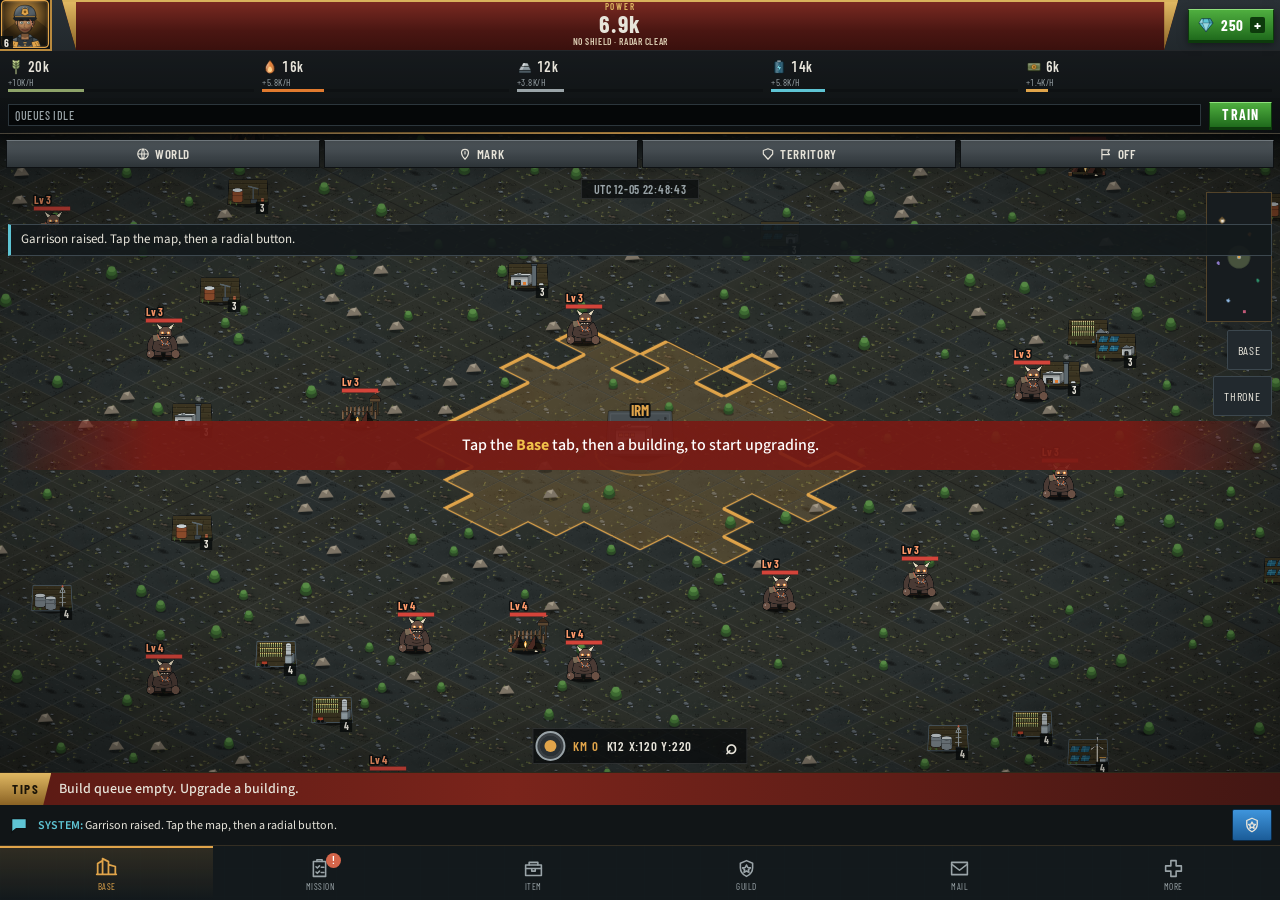
==== index.html @ 40312589 "Pin bar compass to base, kingdom coordinate search, World view of 48 simulated kingdoms, novice tele" ====
<!doctype html>
<html lang="en">
<head>
<meta charset="utf-8">
<meta name="viewport" content="width=device-width,initial-scale=1,viewport-fit=cover,user-scalable=no">
<meta name="theme-color" content="#0e1113">
<title>IRON MARCH</title>
<link rel="preconnect" href="https://fonts.googleapis.com">
<link href="https://fonts.googleapis.com/css2?family=Barlow+Condensed:wght@500;600;700&family=Source+Sans+3:wght@400;600&display=swap" rel="stylesheet">
<link rel="stylesheet" href="style.css">
<link rel="stylesheet" href="art.css">
</head>
<body>
<div id="app">
  <header id="top" class="glass">
    <div class="row1"><button class="port" id="port" data-a="profile"></button><button class="power" id="power" data-a="plot-cc"></button><button class="dbtn" id="dbtn" data-a="drawer" data-id="hero" data-tab="store"></button></div>
    <div class="chips num" id="chips"></div>
    <div id="prod"></div>
  </header>
  <main id="main">
    <section class="page on" id="pg-map">
      <canvas id="ground"></canvas><canvas id="ground2"></canvas>
      <canvas id="map"></canvas>
      <div class="mapui" id="compass"></div>
      <canvas class="mapui" id="mini" width="66" height="130"></canvas>
      <div class="mapui" id="mapchips"></div>
      <div class="mapui" id="coord"></div>
      <div id="radial"></div>
    </section>
    <section class="page" id="pg-base"></section>
    <div id="scrim"></div>
    <div class="sheet glass" id="sheet"></div>
    <div id="drawer" class="glass"><div id="dtabs"></div><div id="dbody"></div></div>
    <div id="float"></div>
    <div id="toasts"></div>
  </main>
  <div id="qbar" class="glass"></div>
  <nav id="dock" class="glass"></nav>
</div>
<svg width="0" height="0" style="position:absolute" aria-hidden="true"><defs>
<linearGradient id="gF" x1="0" y1="0" x2="0" y2="1"><stop offset="0" stop-color="#fff" stop-opacity=".24"/><stop offset=".55" stop-color="#fff" stop-opacity="0"/><stop offset="1" stop-color="#000" stop-opacity=".3"/></linearGradient>
<linearGradient id="gS" x1="0" y1="0" x2="0" y2="1"><stop offset="0" stop-color="#000" stop-opacity=".12"/><stop offset="1" stop-color="#000" stop-opacity=".4"/></linearGradient>
<linearGradient id="gT" x1="0" y1="0" x2="1" y2="1"><stop offset="0" stop-color="#fff" stop-opacity=".3"/><stop offset="1" stop-color="#fff" stop-opacity="0"/></linearGradient>
<linearGradient id="gCyl" x1="0" y1="0" x2="1" y2="0"><stop offset="0" stop-color="#000" stop-opacity=".35"/><stop offset=".3" stop-color="#fff" stop-opacity=".3"/><stop offset=".6" stop-color="#fff" stop-opacity="0"/><stop offset="1" stop-color="#000" stop-opacity=".45"/></linearGradient>
<radialGradient id="gGA"><stop offset="0" stop-color="#ffb84a" stop-opacity=".55"/><stop offset="1" stop-color="#ffb84a" stop-opacity="0"/></radialGradient><radialGradient id="gGI"><stop offset="0" stop-color="#5ec4d4" stop-opacity=".5"/><stop offset="1" stop-color="#5ec4d4" stop-opacity="0"/></radialGradient><radialGradient id="gGG"><stop offset="0" stop-color="#8ef0b0" stop-opacity=".5"/><stop offset="1" stop-color="#8ef0b0" stop-opacity="0"/></radialGradient><linearGradient id="gGlass" x1="0" y1="0" x2="0" y2="1"><stop offset="0" stop-color="#fff" stop-opacity=".5"/><stop offset=".5" stop-color="#fff" stop-opacity=".05"/><stop offset="1" stop-color="#000" stop-opacity=".35"/></linearGradient><linearGradient id="gAO" x1="0" y1="0" x2="0" y2="1"><stop offset="0" stop-color="#000" stop-opacity="0"/><stop offset="1" stop-color="#000" stop-opacity=".3"/></linearGradient><filter id="fBlur" x="-20%" y="-40%" width="140%" height="180%"><feGaussianBlur stdDeviation="1.3"/></filter></defs></svg>
<div id="alarm"></div>
<div id="aura"></div>
<script src="js/data.js"></script>
<script src="js/engine.js"></script>
<script src="js/kingdoms.js"></script>
<script src="js/art.js"></script>
<script src="js/art2.js"></script>
<script src="js/art3.js"></script>
<script src="js/art4.js"></script>
<script src="js/art5.js"></script>
<script src="js/art6.js"></script>
<script src="js/art7.js"></script>
<script src="js/assets.js"></script>
<script src="js/map.js"></script>
<script src="js/ui.js"></script>
<script src="js/iap.js"></script>
<script src="js/packs.js"></script>
<script src="js/cc.js"></script>
<script src="js/bld.js"></script>
<script src="js/world.js"></script>
</body>
</html>
---- style.css ----
:root{--ink:#0e1113;--panel:#171c1f;--raised:#22292e;--line:#3c474e;--bone:#e7e4da;--mute:#9aa4a8;--brass:#e0a44a;--brassink:#1a1408;--signal:#d4654a;--oxide:#8ea36a;--glacier:#5ec4d4;--wash:transparent;--head:'Barlow Condensed','Arial Narrow','Roboto Condensed',sans-serif;--body:'Source Sans 3','Source Sans Pro',system-ui,sans-serif;--spring:cubic-bezier(.22,1.25,.36,1)}
*{box-sizing:border-box;-webkit-tap-highlight-color:transparent}
html,body{margin:0;height:100%;background:var(--ink);color:var(--bone);font:14px/1.35 var(--body);overflow:hidden;overscroll-behavior:none;-webkit-user-select:none;user-select:none}
body{background-image:linear-gradient(rgba(94,196,212,.10) 1px,transparent 1px),linear-gradient(90deg,rgba(94,196,212,.10) 1px,transparent 1px);background-size:28px 28px}
.num,.t{font-variant-numeric:tabular-nums}
h1,h2,h3,.h,.tab,.big{font-family:var(--head);text-transform:uppercase;letter-spacing:.04em;line-height:1;font-weight:600;margin:0}
button{font:inherit;color:inherit;cursor:pointer}
#app{position:fixed;inset:0;display:flex;flex-direction:column}
#app::before{content:"";position:absolute;inset:0;background:var(--wash);pointer-events:none;z-index:1;opacity:.09}
.wash-dawn{--wash:var(--brass)}.wash-day{--wash:var(--bone)}.wash-dusk{--wash:var(--signal)}.wash-night{--wash:var(--glacier)}
.wash-day #app::before{opacity:.035}
.glass{background:rgba(20,25,28,.94);border:1px solid rgba(224,164,74,.16)}
/* top HUD */
#top{position:relative;z-index:12;border-width:0 0 1px;padding:0 0 0;background:linear-gradient(180deg,#2a3136,#14191c);box-shadow:0 3px 14px rgba(0,0,0,.6)}
#top::after{content:"";position:absolute;left:0;right:0;bottom:-1px;height:2px;background:linear-gradient(90deg,transparent,rgba(224,164,74,.7),transparent)}
.row1{display:flex;align-items:stretch;gap:0;height:50px;padding:0 6px 0 0}
.port{position:relative;flex:none;width:52px;height:52px;margin:-1px 0 -3px;padding:0;background:#0e1113;border:2px solid #b98a3e;border-top:0;border-left:0;overflow:hidden;z-index:2}
.port svg{width:100%;height:100%;display:block}
.port .lvl{position:absolute;left:0;bottom:0;background:rgba(10,13,14,.85);color:var(--bone);font:700 11px/13px var(--head);padding:0 4px;font-style:normal}
.port .dot{position:absolute;right:3px;top:3px;width:9px;height:9px;border-radius:50%;background:var(--signal);box-shadow:0 0 6px var(--signal)}
.power{position:relative;flex:1;min-width:0;margin:0 10px;display:flex;flex-direction:column;align-items:center;justify-content:center;gap:1px;padding:0 16px;border:0;color:var(--bone);background:linear-gradient(180deg,#7a2a22,#4a1612 60%,#3a100d);clip-path:polygon(0 0,100% 0,calc(100% - 14px) 100%,14px 100%);border-top:2px solid #d9b25c}
.power::before,.power::after{content:"";position:absolute;top:0;bottom:0;width:14px;background:linear-gradient(180deg,#e0b862,#8a6224)}
.power::before{left:0;clip-path:polygon(0 0,100% 0,100% 100%)}.power::after{right:0;clip-path:polygon(0 0,100% 0,0 100%)}
.power .pl{font:600 9px/1 var(--head);letter-spacing:.2em;text-transform:uppercase;color:#e0b862}
.power b{font:700 24px/1 var(--head);letter-spacing:.06em}
.power .ps{font:600 9.5px/1 var(--head);letter-spacing:.06em;text-transform:uppercase;color:#d8c9b0;white-space:nowrap;overflow:hidden;text-overflow:ellipsis;max-width:100%}
.power.alert{animation:chipp 1s ease-in-out infinite}
.dbtn{flex:none;align-self:center;height:32px;min-width:84px;display:flex;align-items:center;gap:6px;padding:0 8px;background:linear-gradient(180deg,#4fae3f,#1f6a1c);border:1px solid #0d3a0c;border-top-color:#8fe07c;color:#fff;box-shadow:0 2px 0 #0d3a0c,0 3px 8px rgba(0,0,0,.5)}
.dbtn svg{width:18px;height:18px}.dbtn b{font:700 15px/1 var(--head);letter-spacing:.04em;flex:1;text-align:center}.dbtn em{font:700 16px/1 var(--head);font-style:normal;background:#0d3a0c;padding:0 4px;border-radius:2px}
.chips{display:grid;grid-template-columns:repeat(5,1fr);gap:0;padding:5px 4px 4px;background:rgba(0,0,0,.35);border-top:1px solid rgba(255,255,255,.06)}
.chip{display:grid;grid-template-columns:16px 1fr;align-items:center;gap:0 4px;padding:2px 4px 2px;background:none;border:0;min-width:0;min-height:38px;text-align:left}
.chip svg{width:16px;height:16px}
.chip b{font-family:var(--head);font-size:14px;font-weight:600;letter-spacing:.03em;overflow:hidden;text-overflow:ellipsis;white-space:nowrap}
.chip small{grid-column:1/-1;font-family:var(--head);font-size:9.5px;letter-spacing:.05em;color:var(--mute);line-height:1.1;white-space:nowrap;overflow:hidden;text-overflow:ellipsis;text-transform:uppercase}
.chip.dia small{color:var(--glacier)}
.mtr{grid-column:1/-1;display:block;height:3px;background:var(--ink);margin-top:2px}
.mtr u{display:block;height:100%;transition:width .4s}
.chip.full{position:relative;border-color:var(--brass)}
.chip.full::after,.tips.hot::after{content:'';position:absolute;inset:0;pointer-events:none;box-shadow:0 0 10px 1px rgba(224,164,74,.5);opacity:0;animation:chipo 1.1s ease-in-out infinite}
@keyframes chipo{50%{opacity:1}}
.chip.full b,.chip.full small{color:var(--brass)}
@keyframes chipp{0%,100%{box-shadow:0 0 0 0 rgba(224,164,74,0)}50%{box-shadow:0 0 10px 1px rgba(224,164,74,.5)}}
#prod{display:flex;flex-direction:column;gap:3px;padding:4px 8px 5px;background:rgba(0,0,0,.4)}
.prow{display:flex;align-items:center;gap:8px}
.more{align-self:flex-start;height:20px;padding:0 12px;background:rgba(40,48,54,.9);border:1px solid #3c474e;color:var(--bone);font:600 12px/1 var(--head);letter-spacing:.06em;text-transform:uppercase}
.pbar{position:relative;flex:1;height:22px;background:#050708;border:1px solid #2c363c;display:flex;align-items:center;justify-content:space-between;padding:0 6px;font:500 12px/1 var(--head);letter-spacing:.05em;text-transform:uppercase;overflow:hidden}
.pbar u{position:absolute;left:0;top:0;bottom:0;background:linear-gradient(180deg,#3b8fd0,#1c5b93);transition:width .3s linear}
.pbar span,.pbar b{position:relative;white-space:nowrap;overflow:hidden;text-overflow:ellipsis;color:var(--bone);text-shadow:0 1px 2px #000}
.pbar em{font-style:normal;color:var(--brass)}.pbar.idle span{color:var(--mute)}
.speed{flex:none;height:26px;padding:0 12px;background:linear-gradient(180deg,#3f95dc,#1b5c98);border:1px solid #0c2c4a;border-top-color:#8cc6f2;color:#fff;font:700 14px/1 var(--head);letter-spacing:.08em;text-transform:uppercase;box-shadow:0 2px 0 #0c2c4a}
.speed.go{background:linear-gradient(180deg,#4fae3f,#1f6a1c);border-color:#0d3a0c;border-top-color:#8fe07c;box-shadow:0 2px 0 #0d3a0c}
.speed:active{transform:translateY(1px);box-shadow:none}
/* bottom: tips banner and chat strip */
#qbar{position:relative;z-index:12;padding:0;border-width:1px 0 0;background:#0c0f11}
.tips{display:flex;align-items:center;gap:8px;width:100%;height:32px;padding:0 10px 0 0;border:0;background:linear-gradient(90deg,#5a1a14,#7a241b 40%,rgba(90,26,20,.7));color:var(--bone);font:500 14px/1 var(--body);text-align:left;overflow:hidden}
.tips i{flex:none;align-self:stretch;display:flex;align-items:center;padding:0 12px;background:linear-gradient(180deg,#e0b862,#8a6224);color:#1a1408;font:700 13px/1 var(--head);letter-spacing:.12em;font-style:normal;clip-path:polygon(0 0,100% 0,calc(100% - 8px) 100%,0 100%)}
.tips span{white-space:nowrap;overflow:hidden;text-overflow:ellipsis}
.tips.hot{position:relative}
.chat{display:flex;align-items:center;gap:8px;padding:4px 8px;min-height:40px;background:#111517}
.chat .cico{width:22px;height:22px;flex:none}
.chat>div{flex:1;min-width:0;font-size:12px;line-height:1.25;color:var(--bone)}
.chat p{margin:0;white-space:nowrap;overflow:hidden;text-overflow:ellipsis}.chat b{color:var(--glacier);font-weight:600}
.chat .pri2{background:linear-gradient(180deg,#3f95dc,#1b5c98);border-color:#0c2c4a;min-height:28px;padding:0 12px}
.chat .pri2 svg{width:18px;height:18px}
/* stage */
#main{position:relative;flex:1;min-height:0;z-index:2;overflow:hidden}
.page{position:absolute;inset:0;overflow-y:auto;overflow-x:hidden;padding:10px 10px 24px;display:none;-webkit-overflow-scrolling:touch}
.page.on{display:block}
#pg-map{padding:0;overflow:hidden}
#pg-map{background:#0a0d0e}
#ground,#ground2{position:absolute;transform-origin:0 0;will-change:transform;pointer-events:none;display:block}
#map{position:absolute;inset:0;width:100%;height:100%;touch-action:none;display:block;cursor:grab;z-index:1}
.mapui{position:absolute;z-index:3;pointer-events:none}
.mapui>*{pointer-events:auto}
#compass{left:8px;top:8px;display:flex;flex-wrap:wrap;gap:4px;right:84px}
#mini{right:8px;top:8px;border:1px solid rgba(224,164,74,.3);background:rgba(20,25,28,.75);width:66px;height:130px;display:block;pointer-events:auto}
#mapchips{right:8px;top:146px;display:flex;flex-direction:column;gap:6px;align-items:flex-end}
#mapchips .btn{min-height:40px}
#coordOLD{left:8px;bottom:8px;font-family:var(--head);letter-spacing:.06em;font-size:12px;color:var(--mute);background:rgba(20,25,28,.75);padding:2px 6px;border:1px solid var(--line)}
/* radial */
#radial{position:absolute;z-index:5;width:0;height:0;pointer-events:none;display:none}
#radial.on{display:block}
.rb{position:absolute;left:0;top:0;width:52px;height:52px;border-radius:50%;pointer-events:auto;background:rgba(20,25,28,.9);border:1.5px solid rgba(231,228,218,.35);color:var(--bone);display:flex;flex-direction:column;align-items:center;justify-content:center;gap:1px;padding:0;font-family:var(--head);font-size:10px;letter-spacing:.06em;text-transform:uppercase;line-height:1;animation:pop .32s cubic-bezier(.2,1.7,.4,1) calc(var(--i)*45ms) both;box-shadow:0 4px 14px rgba(0,0,0,.5)}
.rb svg{width:18px;height:18px}
.rb.pri{background:var(--brass);border-color:var(--brass);color:var(--brassink);font-weight:700}
.rb.bad{border-color:var(--signal);color:var(--signal)}
.rb:active{filter:brightness(1.3)}
@keyframes pop{from{scale:.2;opacity:0}to{scale:1;opacity:1}}
/* dock */
#dock{position:relative;z-index:12;display:grid;grid-template-columns:repeat(6,1fr);padding-bottom:env(safe-area-inset-bottom);border-width:1px 0 0}
#dock button{position:relative;background:none;border:0;min-height:54px;min-width:44px;display:flex;flex-direction:column;align-items:center;justify-content:center;gap:3px;color:var(--mute);border-top:2px solid transparent;padding:4px 0;transition:color .15s,background .15s}
#dock button svg{width:23px;height:23px;transition:transform .25s var(--spring)}
#dock button span{font-family:var(--head);font-size:10px;letter-spacing:.1em;text-transform:uppercase;line-height:1}
#dock button.on{color:var(--brass);border-top-color:var(--brass);background:linear-gradient(180deg,rgba(224,164,74,.14),transparent)}
#dock button.on svg{transform:translateY(-2px) scale(1.12)}
#dock button:active svg{transform:scale(.88)}
.bdg.ok{background:var(--oxide);color:#101508}
.bdg{position:absolute;top:5px;left:calc(50% + 6px);background:var(--signal);color:#fff;font:700 10px/14px var(--head);min-width:15px;height:15px;border-radius:8px;text-align:center;font-style:normal;padding:0 3px}
/* buttons */
.btn{font-family:var(--head);text-transform:uppercase;letter-spacing:.07em;font-size:14px;line-height:1;min-height:38px;padding:0 12px;border:1px solid var(--line);background:var(--raised);color:var(--bone);display:inline-flex;align-items:center;justify-content:center;gap:6px;border-radius:2px;white-space:nowrap;transition:transform .12s var(--spring),filter .12s}
.btn svg{width:14px;height:14px}
.btn:active{transform:scale(.95);filter:brightness(1.25)}
.btn.sm{min-height:32px;padding:0 10px;font-size:12px}
.btn.pri{background:var(--brass);border-color:var(--brass);color:var(--brassink);font-weight:700}
.btn.bad{background:transparent;border-color:var(--signal);color:var(--signal)}
.btn.line{background:transparent}
.btn.on{border-color:var(--brass);color:var(--brass)}
.btn[disabled]{opacity:.4;pointer-events:none}
.btn.tall{min-height:46px;font-size:16px}
.btn.glass{color:var(--bone)}
/* pop-outs: centred boxes above the base and map, below the HUD (the stage sits between top bar and queue bar) */
#scrim{position:absolute;inset:0;z-index:6;background:radial-gradient(ellipse at center,rgba(4,6,7,.5),rgba(4,6,7,.78));opacity:0;pointer-events:none;transition:opacity .25s}
#scrim.on{opacity:1;pointer-events:auto}
.sheet,#drawer{position:absolute;left:50%;top:50%;width:min(calc(100% - 20px),560px);z-index:8;overflow-x:hidden;visibility:hidden;opacity:0;transform:translate(-50%,-47%) scale(.92);transition:transform .2s ease-in,opacity .18s,visibility 0s .2s;border:1px solid rgba(224,164,74,.55);border-radius:6px;background:linear-gradient(180deg,rgba(32,39,44,.97),rgba(16,20,23,.98));box-shadow:0 0 0 1px rgba(0,0,0,.6),0 18px 50px rgba(0,0,0,.7),inset 0 1px 0 rgba(255,255,255,.08)}
.sheet::before,#drawer::before{content:"";position:absolute;left:0;right:0;top:0;height:3px;background:linear-gradient(90deg,transparent,var(--brass),transparent);pointer-events:none}
.sheet{max-height:calc(100% - 20px);overflow-y:auto;padding:14px 12px 12px}
.sheet.on,#drawer.on{visibility:visible;opacity:1;transform:translate(-50%,-50%) scale(1);transition:transform .34s var(--spring),opacity .18s,visibility 0s}
#drawer{height:calc(100% - 20px);max-height:640px;z-index:9;display:flex;flex-direction:column;padding-top:3px}
#dtabs{flex:none;display:flex;border-bottom:1px solid rgba(255,255,255,.08);overflow-x:auto}
#dtabs button{flex:1;min-height:44px;padding:0 12px;background:none;border:0;border-bottom:2px solid transparent;color:var(--mute);font-family:var(--head);text-transform:uppercase;letter-spacing:.1em;font-size:16px;white-space:nowrap}
#dtabs button.on{color:var(--brass);border-bottom-color:var(--brass)}
#dtabs .x{flex:none;width:52px}
#dbody{flex:1;overflow-y:auto;overflow-x:hidden;padding:12px;-webkit-overflow-scrolling:touch}
/* text utils */
.h1{font-size:26px;color:var(--bone)}
.sub{color:var(--mute);font-size:12px}
.lbl{font-family:var(--head);text-transform:uppercase;letter-spacing:.08em;color:var(--mute);font-size:12px}
.mut{color:var(--mute)}.br{color:var(--brass)}.sg{color:var(--signal)}.ox{color:var(--oxide)}.gl{color:var(--glacier)}
.flex{display:flex;gap:8px;align-items:center}.wrap{flex-wrap:wrap}.sp{justify-content:space-between}.grow{flex:1;min-width:0}
.mt{margin-top:8px}.mb{margin-bottom:8px}
.big{font-size:22px}
.panel{background:rgba(23,28,31,.86);border:1px solid var(--line);margin:0 0 10px}
.panel>.hd{padding:8px 10px;border-bottom:1px solid var(--line);display:flex;align-items:center;justify-content:space-between;gap:8px}
.panel>.hd h3{font-size:17px}
.panel>.bd{padding:10px}
.list>.it{display:flex;align-items:center;gap:8px;padding:8px 0;border-bottom:1px solid var(--line)}
.list>.it:last-child{border-bottom:0}
.bar{height:6px;background:var(--ink);border:1px solid var(--line);position:relative}
.bar>i{position:absolute;left:0;top:0;bottom:0;background:var(--brass)}
.bar.ox>i{background:var(--oxide)}
.bar u{position:absolute;top:-3px;bottom:-3px;width:1px;background:var(--bone);opacity:.7}
.step{display:flex;align-items:center;border:1px solid var(--line);background:var(--ink)}
.step button{width:36px;min-height:36px;background:var(--raised);border:0;font-size:18px;line-height:1}
.step b{min-width:42px;text-align:center;font-family:var(--head);font-size:17px;font-weight:600}
.tabs2{display:flex;gap:4px;overflow-x:auto;padding-bottom:6px;margin-bottom:8px}
.tabs2 button{flex:none;min-height:36px;background:none;border:1px solid var(--line);padding:0 12px;font-family:var(--head);text-transform:uppercase;letter-spacing:.08em;font-size:14px;color:var(--mute)}
.tabs2 button.on{color:var(--brassink);background:var(--brass);border-color:var(--brass)}
.split{display:grid;grid-template-columns:1fr 1fr;gap:1px;background:var(--line);border:1px solid var(--line)}
.split>div{background:var(--panel);padding:8px;min-width:0}
.split .me{border-top:2px solid var(--brass)}.split .them{border-top:2px solid var(--signal)}
.rr{display:flex;justify-content:space-between;gap:6px;font-size:13px;padding:2px 0;border-bottom:1px solid rgba(60,71,78,.5)}
.rr span:first-child{min-width:0;overflow-wrap:anywhere}
.tag{display:inline-block;padding:1px 6px;border:1px solid var(--line);font-family:var(--head);text-transform:uppercase;font-size:11px;letter-spacing:.08em;color:var(--mute)}
.tag.br{border-color:var(--brass);color:var(--brass)}.tag.sg{border-color:var(--signal);color:var(--signal)}
.sw{width:30px;height:30px;border:2px solid var(--line);padding:0}
.sw.on{border-color:var(--bone)}
select{background:var(--ink);border:1px solid var(--line);color:var(--bone);font:inherit;min-height:36px;padding:0 8px}
/* toasts and telemetry */
#toasts{position:absolute;left:8px;right:8px;top:8px;z-index:20;display:flex;flex-direction:column;gap:4px;pointer-events:none}
.toast{background:rgba(20,25,28,.92);border:1px solid var(--line);border-left:3px solid var(--glacier);padding:6px 10px;font-size:13px;animation:tin .28s var(--spring);transition:opacity .25s,transform .25s}
.toast.out{opacity:0;transform:translateY(-8px)}
.toast.bad{border-left-color:var(--signal)}.toast.good{border-left-color:var(--oxide)}.toast.warn{border-left-color:var(--brass)}
@keyframes tin{from{transform:translateY(-14px) scale(.96);opacity:0}to{transform:none;opacity:1}}
#alarm{position:fixed;inset:0;z-index:50;pointer-events:none;border:5px solid var(--signal);opacity:0;box-shadow:inset 0 0 26px rgba(212,101,74,.5)}
#alarm.on{animation:pulse 1s infinite ease-in-out}
#alarm.flash{animation:flash .9s ease-in-out 3}
@keyframes pulse{0%,100%{opacity:.35}50%{opacity:1}}
@keyframes flash{0%,100%{opacity:0}35%{opacity:1}}
#aura{position:fixed;inset:0;z-index:4;pointer-events:none;opacity:0}
#aura.on{opacity:1}
/* base scene */
.qs{display:flex;gap:6px;overflow-x:auto;margin-bottom:10px}
.qs .btn{min-height:40px}
.zone{position:relative;padding:22px 8px 8px;margin-bottom:12px;border:1px solid rgba(255,255,255,.08)}
.zone.cnc{background-color:#293035;background-image:url("data:image/svg+xml;utf8,<svg xmlns='http://www.w3.org/2000/svg' width='140' height='140'><filter id='n'><feTurbulence type='fractalNoise' baseFrequency='.85' numOctaves='2'/><feColorMatrix values='0 0 0 0 1 0 0 0 0 1 0 0 0 0 1 0 0 0 .09 0'/></filter><rect width='140' height='140' filter='url(%23n)'/></svg>"),linear-gradient(rgba(0,0,0,.28) 1px,transparent 1px),linear-gradient(90deg,rgba(0,0,0,.28) 1px,transparent 1px);background-size:140px 140px,64px 64px,64px 64px;box-shadow:inset 0 0 0 3px rgba(0,0,0,.35),inset 0 0 0 4px rgba(224,164,74,.35)}
.zone.fld{background-color:#26251a;background-image:url("data:image/svg+xml;utf8,<svg xmlns='http://www.w3.org/2000/svg' width='140' height='140'><filter id='n'><feTurbulence type='fractalNoise' baseFrequency='.6' numOctaves='3'/><feColorMatrix values='0 0 0 0 .5 0 0 0 0 .4 0 0 0 0 .2 0 0 0 .16 0'/></filter><rect width='140' height='140' filter='url(%23n)'/></svg>"),repeating-linear-gradient(90deg,rgba(0,0,0,.16) 0 2px,transparent 2px 16px);box-shadow:inset 0 0 0 3px rgba(0,0,0,.3)}
.zt{position:absolute;left:10px;top:5px;font-family:var(--head);text-transform:uppercase;letter-spacing:.12em;font-size:11px;color:var(--brass)}
.grid5{display:grid;grid-template-columns:repeat(5,1fr);gap:6px}
.plot{position:relative;aspect-ratio:1;background:rgba(0,0,0,.2);border:1px solid rgba(255,255,255,.07);padding:0;min-width:0;transition:transform .18s var(--spring)}
.plot:active{transform:scale(.93)}
.pv{width:96px;height:96px;flex:none;background:rgba(0,0,0,.25);border:1px solid var(--line)}
.bsvg{width:100%;height:100%;display:block;overflow:visible}
.plot .lv{position:absolute;left:1px;bottom:1px;background:rgba(10,13,14,.88);color:var(--brass);font:700 12px/14px var(--head);padding:0 4px;border:1px solid var(--line)}
.plot.max .lv{background:var(--brass);color:var(--brassink)}
.plot .nm{display:none}
.plot.empty{opacity:.75}
.plot.busy{border-color:var(--brass);box-shadow:0 0 0 1px rgba(224,164,74,.45),0 0 14px rgba(224,164,74,.25)}
.ring{position:absolute;width:28px;height:28px;pointer-events:none;filter:drop-shadow(0 2px 3px rgba(0,0,0,.6))}
.ring.tr{right:-5px;top:-5px}.ring.tl{left:-5px;top:-5px}
.rbg{fill:rgba(10,13,14,.9);stroke:var(--line);stroke-width:2}
.rfg{fill:none;stroke:var(--brass);stroke-width:3;transform:rotate(-90deg);transform-origin:18px 18px;stroke-linecap:round;transition:stroke-dashoffset .3s linear}
.ring.tl .rfg{stroke:var(--glacier)}
.bub{position:absolute;left:50%;top:-9px;transform:translateX(-50%);background:var(--oxide);color:#101508;font:700 12px/16px var(--head);padding:0 8px;border-radius:9px;animation:bob 1.1s ease-in-out infinite;pointer-events:none;white-space:nowrap;box-shadow:0 2px 8px rgba(0,0,0,.5);z-index:2}
@keyframes bob{0%,100%{transform:translate(-50%,0)}50%{transform:translate(-50%,-4px)}}
.fly{position:absolute;left:50%;top:25%;transform:translateX(-50%);font:700 13px var(--head);color:var(--bone);text-shadow:0 1px 3px #000,0 0 6px #000;animation:fly 1.6s ease-out forwards;pointer-events:none;white-space:nowrap;z-index:3;display:flex;gap:2px;align-items:center}
@keyframes fly{0%{opacity:0;transform:translate(-50%,6px)}15%{opacity:1}100%{opacity:0;transform:translate(-50%,-30px)}}
.spin{animation:spin 7s linear infinite}
@keyframes spin{to{transform:rotate(360deg)}}
.glw{animation:glw 2.2s ease-in-out infinite}
@keyframes glw{0%,100%{opacity:1}50%{opacity:.45}}
.blink{animation:blink 1.4s steps(2) infinite}
@keyframes blink{50%{opacity:.15}}
.smoke{animation:smoke 2.6s ease-out infinite}
@keyframes smoke{0%{transform:translateY(0);opacity:.7}100%{transform:translateY(-10px) scale(1.6);opacity:0}}
.ping{animation:ping 2.6s ease-out infinite;transform-origin:32px 22px}
@keyframes ping{0%{transform:scale(.4);opacity:.8}100%{transform:scale(1.2);opacity:0}}
@media (prefers-reduced-motion:reduce){*{animation-duration:.01ms!important;animation-iteration-count:1!important;transition-duration:.01ms!important}}
@media (min-width:760px){.page{padding:14px calc(50% - 360px)}#pg-map{padding:0}.sheet,#drawer{width:600px}}

.pkg{display:grid;grid-template-columns:repeat(2,1fr);gap:8px}
.pk{position:relative;display:flex;flex-direction:column;align-items:center;gap:2px;padding:10px 6px 8px;background:linear-gradient(180deg,rgba(255,255,255,.05),rgba(0,0,0,.2));border:1px solid var(--line);text-align:center;transition:transform .15s var(--spring)}
.pk:active{transform:scale(.96)}
.pk.hot{border-color:var(--brass);box-shadow:0 0 14px rgba(224,164,74,.25)}
.pk[disabled]{opacity:.45;pointer-events:none}
.gm{width:64px;height:56px}
.pn{font-family:var(--head);text-transform:uppercase;letter-spacing:.06em;font-size:15px;font-weight:600}
.pd{font-family:var(--head);font-size:20px;color:var(--glacier);font-weight:600}
.ps{font-size:11px;color:var(--mute);min-height:14px}
.pp{margin-top:4px;background:var(--brass);color:var(--brassink);font:700 15px/1 var(--head);letter-spacing:.06em;padding:8px 14px;min-width:84px}
.pt{position:absolute;top:0;left:0;right:0;background:var(--brass);color:var(--brassink);font:700 10px/14px var(--head);letter-spacing:.1em;text-transform:uppercase;font-style:normal}
.pk .pt+.gm,.pk .pt+svg{margin-top:12px}
a{text-decoration:none}

.acts{display:grid;grid-template-columns:repeat(2,1fr);gap:6px;margin-top:6px}
.act{display:flex;flex-direction:column;gap:2px;align-items:flex-start;text-align:left;padding:8px 10px;min-height:52px;background:var(--raised);border:1px solid var(--line);transition:transform .12s var(--spring)}
.act:active{transform:scale(.96)}
.act b{font-family:var(--head);text-transform:uppercase;letter-spacing:.08em;font-size:15px;color:var(--brass)}
.act span{font-size:11px;color:var(--mute);line-height:1.2}
.act.lk{opacity:.5}.act[disabled]{opacity:.5;pointer-events:none}
.rq{display:flex;justify-content:space-between;width:100%;padding:7px 8px;margin-top:4px;background:rgba(0,0,0,.25);border:1px solid var(--line);font-size:13px;text-align:left}
.rq.ok{border-color:rgba(142,163,106,.6);color:var(--oxide)}.rq.no{border-color:var(--signal);color:var(--signal)}
.lvr{display:flex;gap:8px;align-items:center;padding:6px 0;border-bottom:1px solid rgba(60,71,78,.5)}
.lvr>b{width:26px;height:26px;display:flex;align-items:center;justify-content:center;border:1px solid var(--line);font-family:var(--head);font-size:14px}
.lvr.done{opacity:.6}.lvr.now>b{background:var(--brass);color:var(--brassink);border-color:var(--brass)}
.seq{margin:0;padding-left:20px}.seq li{margin:4px 0;font-size:13px}
#hint{position:fixed;left:12px;right:12px;z-index:45;display:none;padding:10px 12px;font-size:13px;background:rgba(20,25,28,.95);border:1px solid var(--brass);box-shadow:0 6px 24px rgba(0,0,0,.6)}
#hint.on{display:block;animation:tin .28s var(--spring)}
#hint .hb{display:flex;gap:8px;justify-content:flex-end;margin-top:6px}
#hint .hb button{min-height:32px;padding:0 12px;font-family:var(--head);text-transform:uppercase;letter-spacing:.07em;background:var(--raised);border:1px solid var(--line)}
#hint .hb .pri{background:var(--brass);color:var(--brassink);border-color:var(--brass)}
.gd{position:relative;z-index:46;outline:3px solid var(--brass);outline-offset:2px;animation:gdp 1s ease-in-out infinite}
@keyframes gdp{0%,100%{box-shadow:0 0 0 0 rgba(224,164,74,.7)}50%{box-shadow:0 0 0 10px rgba(224,164,74,0)}}

.rt{font-style:normal;font-size:9px;letter-spacing:.1em;text-transform:uppercase;border:1px solid var(--oxide);color:var(--oxide);padding:0 3px;margin-left:4px}

/* building pop-out: header art, checklist rows, blue and green actions */
.bhead{position:relative;margin:-14px -12px 10px;height:118px;overflow:hidden;background:linear-gradient(180deg,#7fb0d8 0%,#cfe2ee 58%,#8a8f7a 59%,#565a4c 100%);border-bottom:2px solid rgba(224,164,74,.6)}
.bhead svg,.bhead img{position:absolute;left:50%;bottom:4px;height:112px;width:112px;transform:translateX(-50%);filter:drop-shadow(0 6px 4px rgba(0,0,0,.45))}
.bhead .lvp{position:absolute;right:8px;top:8px;background:rgba(10,13,14,.8);color:var(--brass);font:700 13px/1 var(--head);letter-spacing:.08em;padding:4px 8px;border:1px solid rgba(224,164,74,.5)}
.sheet .rq{align-items:center;background:rgba(255,255,255,.03);border:0;border-bottom:1px solid var(--line);margin:0;padding:8px 6px}
.sheet .rq.ok::after{content:"✓";color:#5fd26a;font:700 20px/1 var(--head);margin-left:8px}
.sheet .rq.no::after{content:"✗";color:var(--signal);font:700 20px/1 var(--head);margin-left:8px}
.sheet .btn.pri,.sheet .btn.pri.tall,#drawer .btn.pri{background:linear-gradient(180deg,#3f95dc,#1b5c98);border-color:#0c2c4a;border-top-color:#8cc6f2;color:#fff;box-shadow:0 2px 0 #0c2c4a}
.sheet .btn.line[data-cover]{background:linear-gradient(180deg,#4fae3f,#1f6a1c);border-color:#0d3a0c;border-top-color:#8fe07c;color:#fff;box-shadow:0 2px 0 #0d3a0c}
.panel>.hd{background:rgba(255,255,255,.05)}
.sheet .bhead+.flex .pv{display:none}
.sheet .h1{font-size:22px}

/* building radial */
#bradial{position:absolute;z-index:7;width:0;height:0}
#bradial .bl{position:absolute;left:-100px;top:-110px;width:200px;height:130px;pointer-events:none}
#bradial .bt{position:absolute;width:64px;height:64px;margin:-32px 0 0 -32px;padding:0 0 15px;display:flex;align-items:center;justify-content:center;background:linear-gradient(135deg,#59a9d8,#2a6f9a);border:2px solid #dfe8ee;border-bottom-color:#14384f;color:#fff;box-shadow:0 4px 12px rgba(0,0,0,.6);animation:pop .3s cubic-bezier(.2,1.7,.4,1) both}
#bradial .bt svg{width:30px;height:30px}
#bradial .bt span{position:absolute;left:-6px;right:-6px;bottom:-1px;background:rgba(6,8,9,.92);font:700 13px/17px var(--head);letter-spacing:.06em;text-transform:uppercase;text-align:center}
#bradial .up{left:0;top:-70px}#bradial .lf{left:-62px;top:-8px;animation-delay:.05s}#bradial .rt{left:62px;top:-8px;animation-delay:.1s}
#bradial .lvd{position:absolute;left:0;top:14px;display:flex;flex-direction:column;align-items:center;transform:translateX(-50%);pointer-events:none}
#bradial .lvd i{position:relative;width:38px;height:38px;display:flex;align-items:center;justify-content:center;font:700 17px/1 var(--head);font-style:normal;z-index:1}
#bradial .lvd i::before{content:'';position:absolute;inset:4px;background:#3aa0d8;border:2px solid #fff;transform:rotate(45deg);z-index:-1}
#bradial .lvd b{margin-top:-4px;background:rgba(6,8,9,.92);padding:2px 12px;font:700 14px/1 var(--head);letter-spacing:.06em;text-transform:uppercase;white-space:nowrap}

/* pack store: art cards, category tabs, centred pop-out contents */
.pkart{display:block;width:100%;height:auto;aspect-ratio:4/3}
.pk{padding:0 0 8px;overflow:hidden;gap:3px}
.pk .pv2{position:relative;width:100%;border-bottom:1px solid rgba(0,0,0,.6)}
.pk .pn{padding:4px 6px 0;line-height:1.05}
.pk .pt{z-index:2}
.pk .pt+.pv2{margin-top:14px}
.pk .gmw{display:flex;align-items:center;justify-content:center;aspect-ratio:4/3;background:radial-gradient(ellipse at 50% 60%,rgba(94,196,212,.35),rgba(10,20,26,.9))}
.pk .gmw .gm{width:70%;height:auto}
.pr{position:absolute;left:6px;bottom:6px;font:700 9px/1 var(--head);letter-spacing:.14em;text-transform:uppercase;padding:3px 6px;background:rgba(8,10,12,.78);border:1px solid currentColor;color:#8ea36a}
.tier2 .pr{color:#5ec4d4}.tier3 .pr{color:#a9b2f6}.tier4 .pr{color:#e6a0ec}.tier5 .pr{color:#ffc86a}
.pk.tier3{border-color:#4a4f86}.pk.tier4{border-color:#7a4a82}.pk.tier5{border-color:#b8822a;box-shadow:0 0 14px rgba(255,200,106,.25)}
.pch{display:flex;justify-content:center;gap:3px;min-height:22px;padding:2px 4px 0}
.pch i{width:22px;height:22px;display:block;font-style:normal}.pch i .pi{width:22px;height:22px}
.pch i.mo{font:700 11px/22px var(--head);color:var(--mute);width:auto;padding:0 2px}
.pcats{display:flex;gap:4px;overflow-x:auto;padding:8px 10px 0;scrollbar-width:none}
.pcats::-webkit-scrollbar{display:none}
.pcats button{flex:0 0 auto;min-height:32px;padding:0 12px;font:600 13px/1 var(--head);letter-spacing:.08em;text-transform:uppercase;color:var(--mute);background:var(--raised);border:1px solid var(--line)}
.pcats button.on{color:var(--brassink);background:var(--brass);border-color:var(--brass)}
.pohead{position:relative;margin:-14px -12px 10px;border-bottom:2px solid var(--brass)}
.pohead .pkart{aspect-ratio:8/5;max-height:210px;width:100%}
.pohead .gmw{display:flex;justify-content:center;padding:18px;background:radial-gradient(ellipse at 50% 60%,rgba(94,196,212,.4),rgba(10,20,26,.95))}.pohead .gmw .gm{width:120px;height:105px}
.pohead .pox{position:absolute;top:10px;right:10px;background:rgba(8,10,12,.75)}
.pohead .pr{left:12px;bottom:10px;font-size:11px;padding:4px 8px}
.pot{font-size:26px;margin-top:2px}
.pgrid{display:grid;grid-template-columns:1fr 1fr;gap:6px}
.pit{display:flex;align-items:center;gap:6px;padding:6px;background:rgba(255,255,255,.04);border:1px solid var(--line);min-width:0}
.pico .pi,.pico svg{width:30px;height:30px;display:block;flex:none}
.pq{font:700 17px/1 var(--head);color:var(--brass);flex:none}
.pt2{display:flex;flex-direction:column;min-width:0}.pt2 b{font:600 12px/1.1 var(--head);letter-spacing:.05em;text-transform:uppercase}.pt2 small{font-size:10px;color:var(--mute);line-height:1.15}
.btn.wide{width:100%}
@media (max-width:380px){.pgrid{grid-template-columns:1fr}}
.pobuy{position:sticky;bottom:-12px;margin:10px -12px -12px;padding:10px 12px;background:linear-gradient(180deg,rgba(16,20,23,.92),#101417);border-top:1px solid var(--brass);z-index:2}
.pobuy .big{font-size:28px;color:var(--brass)}
.pit{min-height:44px}
/* world-map top bar and target pop-out */
#compass{left:0;right:0;top:0;display:block}
.mbar{display:grid;grid-template-columns:repeat(4,1fr);gap:4px;padding:6px 6px 0;background:linear-gradient(180deg,rgba(10,13,14,.85),rgba(10,13,14,0))}
.mb{display:flex;align-items:center;justify-content:center;gap:5px;height:28px;background:linear-gradient(180deg,#535b60,#2d3438);border:1px solid #0e1113;border-top-color:#8a949a;color:var(--bone);font:600 13px/1 var(--head);letter-spacing:.05em;text-transform:uppercase}
.mb svg{width:14px;height:14px}
.utc{width:max-content;margin:3px auto 0;padding:1px 12px;background:rgba(10,13,14,.75);border:1px solid rgba(255,255,255,.1);font:600 12px/16px var(--head);letter-spacing:.06em;color:var(--mute);pointer-events:none}
#mapchips{top:80px}
.xclose{position:absolute;right:8px;top:8px;width:30px;height:30px;background:rgba(0,0,0,.4);border:1px solid var(--line);color:var(--signal);font:700 16px/1 var(--head);z-index:2}
.coord{display:flex;align-items:center;gap:6px;margin:8px 0}
.coord b{flex:1;background:rgba(0,0,0,.35);border:1px solid var(--line);padding:5px 8px;font:600 14px/1 var(--head);letter-spacing:.06em}
.share{min-height:28px;padding:0 10px;background:linear-gradient(180deg,#3f95dc,#1b5c98);border-color:#0c2c4a;color:#fff}
.tinfo{display:flex;gap:10px;align-items:stretch;margin-bottom:6px}
.tport{position:relative;flex:none;width:92px;height:92px;background:radial-gradient(circle at 50% 40%,#5a2018,#150808);border:1px solid var(--line)}
.tport img{width:100%;height:100%;object-fit:contain;display:block}
.tport i{position:absolute;left:0;right:0;bottom:0;background:var(--signal);text-align:center;font:700 12px/16px var(--head);font-style:normal;color:#fff}
.sheet .h1{padding-right:34px}
#mini{top:58px}
#mapchips{top:196px}
#toasts{top:90px}

#coord{left:50%;transform:translateX(-50%);bottom:8px;display:flex;align-items:center;gap:8px;padding:2px 4px 2px 2px;background:rgba(10,13,14,.8);border:1px solid rgba(255,255,255,.12);font:600 13px/1 var(--head);letter-spacing:.06em;color:var(--bone);pointer-events:none}
#coord>*{pointer-events:auto}
#coord .pin{width:22px;height:22px;border-radius:50%;background:radial-gradient(circle,#e0a44a 0 30%,#3a3f43 32%);border:2px solid #9aa4a8}
#coord .km{color:var(--brass)}
#coord button{background:none;border:0;color:var(--bone);font-size:20px;line-height:1;padding:0 6px}
#dock button span{font-size:9px;letter-spacing:.06em}
.morelist{display:flex;flex-direction:column}
.mrow{display:flex;align-items:center;gap:12px;padding:10px 4px;background:none;border:0;border-bottom:1px solid var(--line);text-align:left}
.mrow .mico{width:44px;height:44px;flex:none;display:flex;align-items:center;justify-content:center;background:linear-gradient(135deg,#59a9d8,#2a6f9a);border:1px solid #dfe8ee;color:#fff}
.mrow .mico svg{width:24px;height:24px}
.mrow b{display:block;font:700 17px/1.1 var(--head);letter-spacing:.04em;text-transform:uppercase}
.mrow i{display:block;font-style:normal;font-size:12px;color:var(--mute)}
.mrow em{font-style:normal;font-size:26px;color:var(--mute)}
.star{background:none;border:0;font-size:22px;color:#4b555b;padding:0 4px}.star.on{color:var(--brass)}
.mailist .it.unr{border-left:3px solid var(--glacier);padding-left:6px}
.btn.dangr{background:linear-gradient(180deg,#d4654a,#8a2c1c);border-color:#4a120a;border-top-color:#f09a80;color:#fff;box-shadow:0 2px 0 #4a120a}
#coord span{white-space:nowrap}

#pg-map::after{content:'';position:absolute;inset:0;z-index:2;pointer-events:none;background:radial-gradient(ellipse at center,rgba(0,0,0,0) 55%,rgba(0,0,0,.45) 100%)}
/* lab tech tree cards, research pop-out, ribbon */
.tnote{background:rgba(224,164,74,.12);border:1px solid rgba(224,164,74,.3);color:var(--brass);text-align:center;font:600 14px/1 var(--head);letter-spacing:.06em;padding:8px;margin-bottom:10px;text-transform:uppercase}
.tgrid{display:grid;grid-template-columns:repeat(3,1fr);gap:8px}
.tcard{display:flex;flex-direction:column;align-items:stretch;padding:4px;background:linear-gradient(180deg,#2c3338,#171c1f);border:1px solid var(--line);text-align:center;min-width:0}
.tcard.lk{opacity:.55}
.tart{position:relative;aspect-ratio:1;overflow:hidden;border:1px solid rgba(0,0,0,.5)}
.tart svg{width:100%;height:100%;display:block}
.tcard b{background:#000;color:var(--bone);font:600 13px/18px var(--head);letter-spacing:.05em}
.tcard span{font:600 12px/1.15 var(--head);letter-spacing:.04em;text-transform:uppercase;padding:4px 2px;min-height:30px;color:var(--mute)}
.tsh{display:flex;gap:10px;align-items:center;margin-bottom:6px;padding-right:34px}
.tsh .tart{width:84px;flex:none}
.btn.instant{background:linear-gradient(180deg,#4fae3f,#1f6a1c);border-color:#0d3a0c;border-top-color:#8fe07c;color:#fff;box-shadow:0 2px 0 #0d3a0c}
#ribbon{position:absolute;left:0;right:0;top:45%;z-index:30;display:none;pointer-events:none;text-align:center}
#ribbon.on{display:block;animation:tin .3s var(--spring)}
#ribbon span{display:block;padding:14px 20px;background:linear-gradient(90deg,transparent,rgba(120,26,20,.92) 12%,rgba(120,26,20,.92) 88%,transparent);color:#fff;font:500 16px/1.3 var(--body)}
#ribbon b{color:#f0c14a}
.sheet:has(.tsh){z-index:10}

.rwban{margin:-12px -12px 10px;padding:16px 12px;background:linear-gradient(135deg,#a8481c,#e0a44a 60%,#7a3a12);text-align:center;color:#fff;text-shadow:0 1px 3px #000}
.rwban b{display:block;font:700 20px/1.1 var(--head);letter-spacing:.06em;text-transform:uppercase}.rwban span{font-size:12px}
.rwrow{display:flex;align-items:center;gap:10px;padding:8px 0;border-bottom:1px solid var(--line)}
.rwic{position:relative;width:52px;height:52px;flex:none;display:flex;align-items:center;justify-content:center;background:linear-gradient(135deg,#1f4a2a,#0d1a10);border:1px solid var(--line)}
.rwic svg{width:30px;height:30px}
.rwic.big{width:auto;height:auto;flex-direction:column;padding:10px 14px;gap:4px;text-align:center}.rwic.big span{font:600 12px/1.1 var(--head);text-transform:uppercase}.rwic.big em{position:absolute;right:4px;top:2px;font:700 14px var(--head);font-style:normal;color:var(--signal)}
.txin{flex:1;min-width:0;height:38px;background:var(--ink);border:1px solid var(--line);color:var(--bone);padding:0 10px;font:16px var(--body);user-select:text;-webkit-user-select:text}
.pinkbar{background:rgba(212,101,74,.25);text-align:center;padding:8px;font:600 16px var(--head);letter-spacing:.04em}.pinkbar b{color:var(--signal)}
img.bsvg{object-fit:contain;-webkit-user-drag:none}

/* floating base buttons: off centre over the scene */
#float{position:absolute;inset:0;z-index:5;pointer-events:none;display:none}#float.on{display:block}
#float .fl{position:absolute;pointer-events:auto;width:54px;height:54px;border-radius:50%;display:flex;align-items:center;justify-content:center;background:radial-gradient(circle at 35% 30%,#5b6469,#22292d);border:3px solid var(--brass);box-shadow:0 4px 10px rgba(0,0,0,.6);color:var(--bone);padding:0}
#float .fl svg{width:30px;height:30px}
#float .fl small{position:absolute;left:50%;bottom:-8px;transform:translateX(-50%);background:rgba(6,8,9,.92);padding:2px 6px;font:700 11px/1 var(--head);letter-spacing:.06em;text-transform:uppercase;white-space:nowrap}
#float .fl.cd{filter:saturate(.5)}
#float .gift{right:8px;top:8px;border-radius:6px}#float .evt{left:0;top:38%;border-radius:0 8px 8px 0;border-left:0;width:44px;height:44px}
#float .hro{right:8px;top:38%;overflow:visible}#float .hro i{width:100%;height:100%;border-radius:50%;overflow:hidden;display:block}#float .hro i svg,#float .hro i img{width:100%;height:100%}
#float .dot{position:absolute;right:-1px;top:-1px;width:14px;height:14px;border-radius:50%;background:#e2402c;border:2px solid #fff}
#float .sup{left:8px;bottom:14px}#float .fdi{left:50%;margin-left:-27px;bottom:18px}#float .hsk{right:8px;bottom:14px}
#float .hot{animation:chipp 1s ease-in-out infinite}
#float .bdg{right:-4px;top:-4px;left:auto}
.qs{padding-right:64px;flex-wrap:wrap}#dock button svg{width:21px;height:21px}
.qs{flex-wrap:nowrap}.qs .btn{flex:none}

html,body,button,[data-a]{touch-action:manipulation}
button{-webkit-touch-callout:none}
.speed.free{background:linear-gradient(180deg,#4fae3f,#1f6a1c);border-color:#0d3a0c;border-top-color:#8fe07c;color:#fff}
.sheet,#drawer{pointer-events:none}.sheet.on,#drawer.on{pointer-events:auto}

/* pin bar: compass to base, kingdom coordinates, search */
#coord .cmp{position:relative;width:30px;height:30px;padding:0;margin:0;border-radius:50%;background:radial-gradient(circle,#2a3034 0 55%,#3a3f43 57%);border:2px solid #9aa4a8;display:flex;align-items:center;justify-content:center}
#coord .cmp svg{width:20px;height:20px;fill:#e0a44a;stroke:#101315;stroke-width:1.2;transition:transform .12s linear}
#coord .cmp.here svg{opacity:0}#coord .cmp.here::after{content:'';position:absolute;width:12px;height:12px;border-radius:50%;background:#e0a44a}
#coord .cmp.far svg{opacity:0}#coord .cmp.far::after{content:'⌂';position:absolute;font-size:18px;color:#e0a44a}
#coord .xy{min-width:104px}
#pg-map::before{content:'';position:absolute;inset:0;z-index:2;pointer-events:none;background:rgba(3,6,14,.58);opacity:0;transition:opacity .7s ease}
#pg-map.foreign::before{opacity:1;transition-duration:.25s}
.kdlg{position:absolute;inset:0;z-index:9;display:none;flex-direction:column;background:rgba(6,9,11,.97)}
.kdlg.on{display:flex}
.kdlg .kh{display:flex;align-items:center;gap:8px;padding:8px 10px;border-bottom:1px solid var(--line)}
.kdlg .kh b{flex:1;font:700 20px/1 var(--head);letter-spacing:.08em;text-transform:uppercase}
.kdlg .kh small{color:var(--mute);font-size:11px}
.kdlg input{width:100%;min-width:0;height:34px;background:rgba(0,0,0,.45);border:1px solid var(--line);color:var(--bone);padding:0 8px;font:600 15px/1 var(--head);letter-spacing:.05em}
.kdlg .ks{display:flex;gap:6px;padding:8px 10px}
.kdlg .kx{width:34px;height:34px;flex:none;background:rgba(0,0,0,.4);border:1px solid var(--line);color:var(--signal);font:700 16px/1 var(--head)}
.kgrid{flex:1;overflow-y:auto;overflow-x:hidden;display:grid;grid-template-columns:repeat(3,minmax(0,1fr));gap:6px;padding:4px 10px 12px;align-content:start}
.kc{position:relative;min-width:0;overflow:hidden;text-align:left;padding:6px 7px 6px;background:linear-gradient(180deg,#242b30,#171c20);border:1px solid #2f383e;color:var(--bone);display:flex;flex-direction:column;gap:1px;min-height:92px}
.kc .kn{font:700 22px/1 var(--head);color:var(--brass)}.kc .kt{font:600 12px/1.1 var(--head);letter-spacing:.04em;text-transform:uppercase;white-space:nowrap;overflow:hidden;text-overflow:ellipsis}
.kc .ka{font-size:11px;color:var(--mute);white-space:nowrap;overflow:hidden;text-overflow:ellipsis}
.kc .kd{font-size:10px;color:var(--mute)}
.kc .kp{align-self:flex-start;font:700 11px/16px var(--head);padding:0 6px;letter-spacing:.06em;text-transform:uppercase;color:#101315}
.kp.High{background:#d4654a}.kp.Medium{background:#e0a44a}.kp.Low{background:#7fcf9a}
.kc.me{border-color:var(--brass);box-shadow:inset 0 0 0 1px var(--brass)}.kc.sel{border-color:#59a9d8;box-shadow:inset 0 0 0 2px #59a9d8}
.kc .kb{position:absolute;right:0;top:0;padding:0 6px;font:700 11px/16px var(--head);letter-spacing:.06em;background:#3aa0d8;color:#fff}
.kc .kb.me{background:var(--brass);color:#101315;top:16px}
.kdet{padding:10px;border-top:1px solid var(--brass);background:#101417;display:flex;flex-direction:column;gap:6px}
.kdet .sub{font-size:12px}
#kgo{position:absolute;left:50%;top:50%;transform:translate(-50%,-50%);width:min(calc(100% - 24px),360px);z-index:10;display:none;padding:14px;background:linear-gradient(180deg,rgba(32,39,44,.98),rgba(16,20,23,.99));border:1px solid rgba(224,164,74,.55);border-radius:6px;box-shadow:0 18px 50px rgba(0,0,0,.7)}
#kgo.on{display:block}
#kgo .r3{display:grid;grid-template-columns:1fr 1.4fr 1.4fr;gap:6px;margin:8px 0}
#kgo label{display:block;font:600 11px/1 var(--head);letter-spacing:.08em;color:var(--mute);margin-bottom:3px;text-transform:uppercase}
#kgo .r3{grid-template-columns:minmax(0,1fr) minmax(0,1.4fr) minmax(0,1.4fr)}
.kdlg input,#kgo input{box-sizing:border-box}
#kgo input{width:100%;min-width:0;height:34px;background:rgba(0,0,0,.45);border:1px solid var(--line);color:var(--bone);padding:0 8px;font:600 15px/1 var(--head);letter-spacing:.05em}
---- art.css ----
/* IRON MARCH — art v3 UI hooks: unit, hero and gear art inside panels. */
.unit{width:100%;height:100%;display:block;overflow:visible}
.ui,.tic,.hpt{display:inline-block;flex:none;vertical-align:middle}
.ui{width:30px;height:30px;margin-right:6px}
.ui.big{width:44px;height:44px}
.wi{display:inline-flex;align-items:center;min-width:0}
.tic{width:22px;height:22px;margin:-3px 6px -3px -4px}
.hpt{width:52px;height:52px;margin-right:10px;border-radius:5px;filter:drop-shadow(0 2px 3px rgba(0,0,0,.5))}
.hpt.on{box-shadow:0 0 0 1px var(--brass),0 0 14px rgba(224,164,74,.35)}
.uart{float:right;width:136px;height:136px;margin:-2px 0 6px 10px;background:rgba(0,0,0,.28);border:1px solid var(--line)}
.uart .unit{transform-origin:50% 100%;animation:uidle 3.2s ease-in-out infinite}
@keyframes uidle{0%,100%{transform:translateY(0)}50%{transform:translateY(-1.2px)}}
.rr{align-items:center}.rr .ui{width:30px;height:30px;margin:-3px 8px -3px 0}
.panel .bd::after{content:"";display:block;clear:both}

/* painted art (assets/): images that stand in for the vector art */
img.unit{object-fit:contain}
.hpt img.unit,.fl img.unit{object-fit:cover}
img.pkart.painted{object-fit:cover;background:#10171a}
img.gm.painted{object-fit:contain}
.bhead.painted{background-size:cover;background-position:center bottom;height:150px}
.bhead.painted img{height:140px;width:140px}
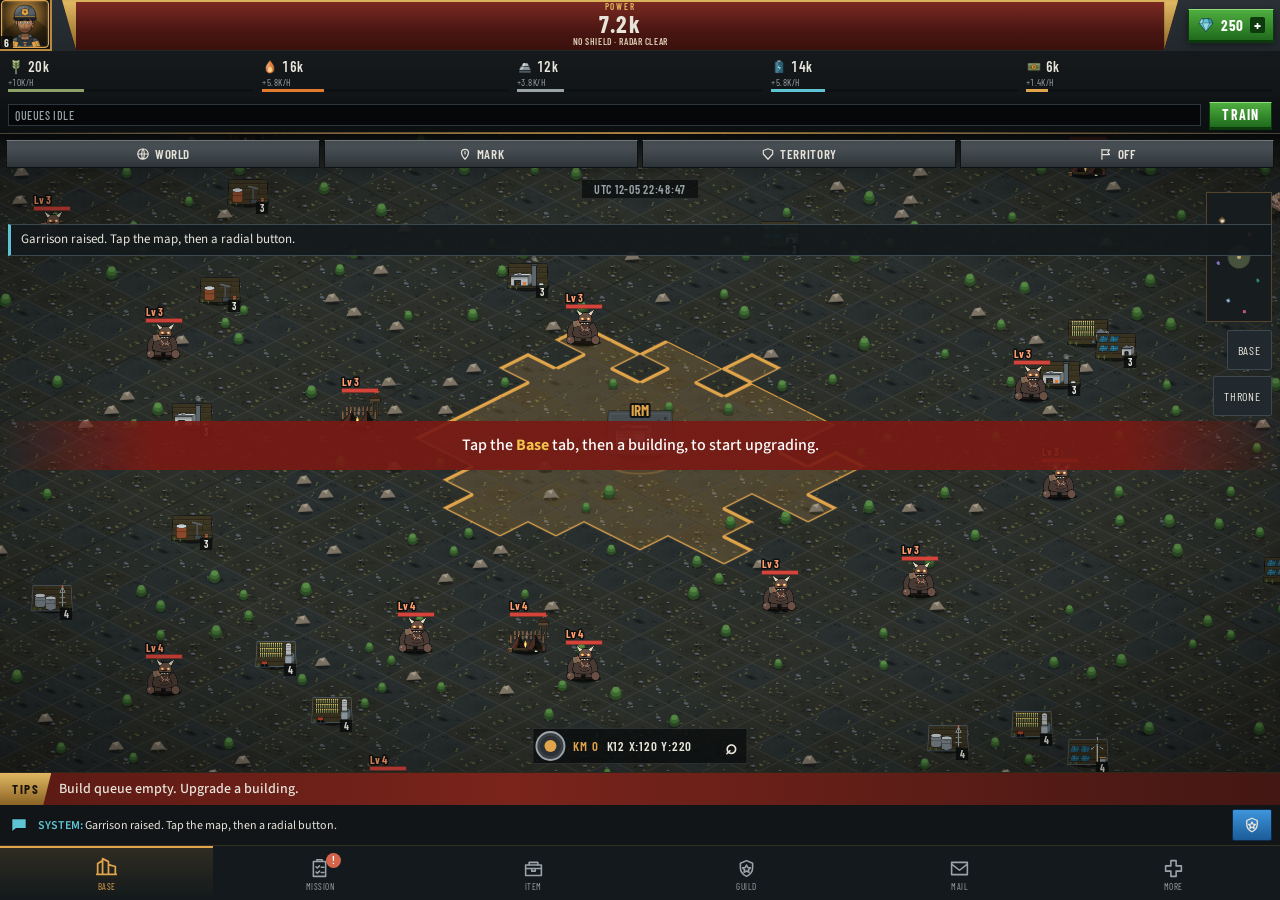
==== commit a71aaa6f: "City: organic islands, winding roads, scenery and horizon instead of a square plot grid Co-Authored-" ====
--- a/index.html
+++ b/index.html
@@ -56,6 +56,7 @@
 <script src="js/art6.js"></script>
 <script src="js/art7.js"></script>
 <script src="js/assets.js"></script>
+<script src="js/city.js"></script>
 <script src="js/map.js"></script>
 <script src="js/ui.js"></script>
 <script src="js/iap.js"></script>
--- a/style.css
+++ b/style.css
@@ -425,3 +425,39 @@
 #kgo .r3{grid-template-columns:minmax(0,1fr) minmax(0,1.4fr) minmax(0,1.4fr)}
 .kdlg input,#kgo input{box-sizing:border-box}
 #kgo input{width:100%;min-width:0;height:34px;background:rgba(0,0,0,.45);border:1px solid var(--line);color:var(--bone);padding:0 8px;font:600 15px/1 var(--head);letter-spacing:.05em}
+
+.pkfh{display:flex;align-items:center;gap:8px;width:100%;padding:10px 12px;background:none;border:0;color:inherit;font:inherit;text-align:left;cursor:pointer;min-height:44px}
+.pkfh b{font:600 13px/1 var(--head);letter-spacing:.06em;text-transform:uppercase;flex:1}.pkcar{font-style:normal;color:var(--brass)}
+.pkfl{max-height:min(46vh,340px);overflow-y:auto;overscroll-behavior:contain;border-top:1px solid var(--line);-webkit-overflow-scrolling:touch}
+.pkfr{display:flex;align-items:center;gap:8px;padding:5px 12px;border-bottom:1px solid var(--line);min-height:40px}
+.pkfr .pico .pi,.pkfr .pico svg{width:24px;height:24px}.pkfn{width:22px;flex:none;font-size:10px;color:var(--mute);text-align:right}.pkfr .pt2{flex:1}.pkfr .pq{font-size:14px}
+
+/* ---- organic city scene (js/city.js) ---- */
+#pg-base{background:var(--bd,linear-gradient(#e3ebe4 0,#cdd9c8 120px,#8d9c6a 300px,#77855a 100%))}
+.cityscape{position:relative;margin:0 -10px;padding:0 10px 8px}
+.chz{display:block;width:calc(100% + 20px);margin:-2px -10px -22px;height:96px;object-fit:cover}
+.chz img{width:100%;height:100%;object-fit:cover;display:block}
+.isle{position:relative;padding:34px 20px 22px;margin:0 0 26px;filter:drop-shadow(0 8px 10px rgba(30,38,20,.45))}
+.irim,.ifill{position:absolute;inset:0;pointer-events:none}
+.isle.cnc .irim{background:#7e9a5a}.isle.cnc .ifill{background:radial-gradient(ellipse at 30% 25%,#8b979d,#6f7c84 60%,#5f6b72)}
+.isle.fld .irim{background:#6d8a4a}.isle.fld .ifill{background:radial-gradient(ellipse at 60% 30%,#a08a5c,#8a7548 60%,#776339)}
+.croads{position:absolute;inset:34px 8px 14px;width:calc(100% - 16px);height:calc(100% - 48px);pointer-events:none;opacity:.9}
+.cd{position:absolute;display:block;pointer-events:none;transform:translate(-50%,-50%);z-index:1}
+.cd img{width:100%;height:100%;object-fit:contain;display:block}
+.cd.v{border-radius:50%}
+.cd.tree,.cd.bush{background:radial-gradient(circle at 38% 34%,#8fc06a,#4f8a3a 60%,#2f5a26);box-shadow:0 5px 0 -1px rgba(0,0,0,.28)}
+.cd.bush{height:16px!important;border-radius:50% 50% 45% 45%;background:radial-gradient(circle at 40% 30%,#93c76f,#4a8038)}
+.cd.rock{border-radius:46% 54% 50% 50%/55% 50% 50% 45%;background:radial-gradient(circle at 35% 30%,#c4ccd0,#8b969b 70%,#5f6a6f);height:18px!important}
+.cd.lamp{width:4px!important;height:26px!important;border-radius:2px;background:linear-gradient(#e9e1a8 0 20%,#59646a 20%)}
+.cd.flag{width:4px!important;height:30px!important;border-radius:0;background:linear-gradient(#5ec4d4 0 35%,#59646a 35%)}
+.cd.sandbag,.cd.crates,.cd.barrel,.cd.fence,.cd.water{border-radius:4px;height:14px!important;background:linear-gradient(#c8b48a,#a08a5c)}
+.cd.barrel{background:linear-gradient(#e08a4a,#b8622a)}.cd.water{width:14px!important;height:24px!important;background:linear-gradient(#9ab0b8,#5f7480)}
+.isle .zt{z-index:3;left:50%;transform:translateX(-50%);top:8px;background:rgba(20,26,29,.82);border:1px solid rgba(224,164,74,.6);padding:3px 10px;white-space:nowrap;border-radius:3px}
+.isle .grid5{position:relative;z-index:2;gap:8px 2px}
+.isle .plot{background:none;border:0;translate:var(--dx,0) var(--dy,0)}
+.isle .plot::before{content:'';position:absolute;inset:6% 2% -4%;border-radius:44% 56% 50% 50%/56% 44% 56% 44%;background:radial-gradient(closest-side,rgba(20,26,28,.5),rgba(20,26,28,.16) 78%,transparent);z-index:-1}
+.isle .plot.empty{opacity:.9}
+.isle .plot.empty::before{background:var(--pad);inset:4%}
+.isle .plot.busy{box-shadow:none}.isle .plot.busy::before{background:radial-gradient(closest-side,rgba(224,164,74,.55),rgba(224,164,74,.18) 75%,transparent)}
+.isle .plot.empty .bsvg rect{display:none}
+.isle .plot.empty .bsvg path{stroke:rgba(255,255,255,.75);stroke-width:2.4;stroke-linecap:round}
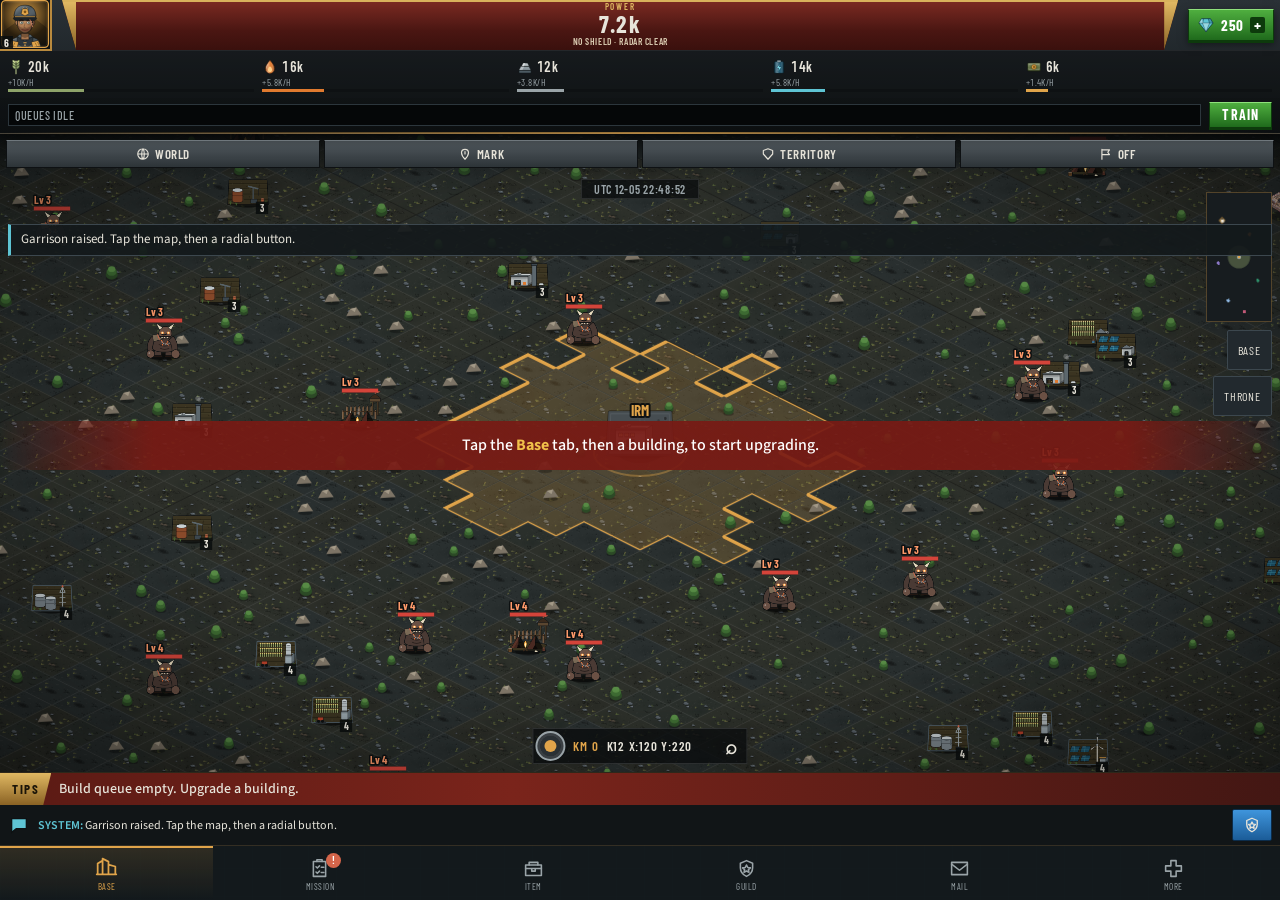
==== commit 6271d631: "Base: layout mode with drag, add-from-library and wire-to-action Co-Authored-By: Claude Sonnet 5.5 <" ====
--- a/index.html
+++ b/index.html
@@ -59,6 +59,7 @@
 <script src="js/city.js"></script>
 <script src="js/map.js"></script>
 <script src="js/ui.js"></script>
+<script src="js/layout.js"></script>
 <script src="js/iap.js"></script>
 <script src="js/packs.js"></script>
 <script src="js/cc.js"></script>
--- a/style.css
+++ b/style.css
@@ -174,7 +174,7 @@
 .zone{position:relative;padding:22px 8px 8px;margin-bottom:12px;border:1px solid rgba(255,255,255,.08)}
 .zone.cnc{background-color:#293035;background-image:url("data:image/svg+xml;utf8,<svg xmlns='http://www.w3.org/2000/svg' width='140' height='140'><filter id='n'><feTurbulence type='fractalNoise' baseFrequency='.85' numOctaves='2'/><feColorMatrix values='0 0 0 0 1 0 0 0 0 1 0 0 0 0 1 0 0 0 .09 0'/></filter><rect width='140' height='140' filter='url(%23n)'/></svg>"),linear-gradient(rgba(0,0,0,.28) 1px,transparent 1px),linear-gradient(90deg,rgba(0,0,0,.28) 1px,transparent 1px);background-size:140px 140px,64px 64px,64px 64px;box-shadow:inset 0 0 0 3px rgba(0,0,0,.35),inset 0 0 0 4px rgba(224,164,74,.35)}
 .zone.fld{background-color:#26251a;background-image:url("data:image/svg+xml;utf8,<svg xmlns='http://www.w3.org/2000/svg' width='140' height='140'><filter id='n'><feTurbulence type='fractalNoise' baseFrequency='.6' numOctaves='3'/><feColorMatrix values='0 0 0 0 .5 0 0 0 0 .4 0 0 0 0 .2 0 0 0 .16 0'/></filter><rect width='140' height='140' filter='url(%23n)'/></svg>"),repeating-linear-gradient(90deg,rgba(0,0,0,.16) 0 2px,transparent 2px 16px);box-shadow:inset 0 0 0 3px rgba(0,0,0,.3)}
-.zt{position:absolute;left:10px;top:5px;font-family:var(--head);text-transform:uppercase;letter-spacing:.12em;font-size:11px;color:var(--brass)}
+.zt{font-family:var(--head);text-transform:uppercase;letter-spacing:.12em;font-size:11px;color:var(--brass)}
 .grid5{display:grid;grid-template-columns:repeat(5,1fr);gap:6px}
 .plot{position:relative;aspect-ratio:1;background:rgba(0,0,0,.2);border:1px solid rgba(255,255,255,.07);padding:0;min-width:0;transition:transform .18s var(--spring)}
 .plot:active{transform:scale(.93)}
@@ -434,30 +434,74 @@
 
 /* ---- organic city scene (js/city.js) ---- */
 #pg-base{background:var(--bd,linear-gradient(#e3ebe4 0,#cdd9c8 120px,#8d9c6a 300px,#77855a 100%))}
-.cityscape{position:relative;margin:0 -10px;padding:0 10px 8px}
+.cityscape{position:relative;margin:0 -10px;padding:0 0 8px;background:var(--bd,none)}
 .chz{display:block;width:calc(100% + 20px);margin:-2px -10px -22px;height:96px;object-fit:cover}
 .chz img{width:100%;height:100%;object-fit:cover;display:block}
-.isle{position:relative;padding:34px 20px 22px;margin:0 0 26px;filter:drop-shadow(0 8px 10px rgba(30,38,20,.45))}
-.irim,.ifill{position:absolute;inset:0;pointer-events:none}
-.isle.cnc .irim{background:#7e9a5a}.isle.cnc .ifill{background:radial-gradient(ellipse at 30% 25%,#8b979d,#6f7c84 60%,#5f6b72)}
-.isle.fld .irim{background:#6d8a4a}.isle.fld .ifill{background:radial-gradient(ellipse at 60% 30%,#a08a5c,#8a7548 60%,#776339)}
-.croads{position:absolute;inset:34px 8px 14px;width:calc(100% - 16px);height:calc(100% - 48px);pointer-events:none;opacity:.9}
-.cd{position:absolute;display:block;pointer-events:none;transform:translate(-50%,-50%);z-index:1}
+.isle{position:relative;margin:0;filter:drop-shadow(0 6px 8px rgba(30,38,20,.25))}
+.isle .ground{position:absolute;inset:0;width:100%;height:100%;display:block;pointer-events:none}
+.cd{position:absolute;display:block;pointer-events:none;transform:translate(-50%,-70%);z-index:1}
+.cd::before{content:'';position:absolute;left:12%;right:12%;bottom:-2px;height:22%;border-radius:50%;background:radial-gradient(closest-side,rgba(30,34,20,.38),transparent);z-index:-1}
 .cd img{width:100%;height:100%;object-fit:contain;display:block}
 .cd.v{border-radius:50%}
-.cd.tree,.cd.bush{background:radial-gradient(circle at 38% 34%,#8fc06a,#4f8a3a 60%,#2f5a26);box-shadow:0 5px 0 -1px rgba(0,0,0,.28)}
+.cd.tree,.cd.bush{background:radial-gradient(circle at 38% 34%,#8fc06a,#4f8a3a 60%,#2f5a26)}
 .cd.bush{height:16px!important;border-radius:50% 50% 45% 45%;background:radial-gradient(circle at 40% 30%,#93c76f,#4a8038)}
 .cd.rock{border-radius:46% 54% 50% 50%/55% 50% 50% 45%;background:radial-gradient(circle at 35% 30%,#c4ccd0,#8b969b 70%,#5f6a6f);height:18px!important}
 .cd.lamp{width:4px!important;height:26px!important;border-radius:2px;background:linear-gradient(#e9e1a8 0 20%,#59646a 20%)}
 .cd.flag{width:4px!important;height:30px!important;border-radius:0;background:linear-gradient(#5ec4d4 0 35%,#59646a 35%)}
 .cd.sandbag,.cd.crates,.cd.barrel,.cd.fence,.cd.water{border-radius:4px;height:14px!important;background:linear-gradient(#c8b48a,#a08a5c)}
 .cd.barrel{background:linear-gradient(#e08a4a,#b8622a)}.cd.water{width:14px!important;height:24px!important;background:linear-gradient(#9ab0b8,#5f7480)}
-.isle .zt{z-index:3;left:50%;transform:translateX(-50%);top:8px;background:rgba(20,26,29,.82);border:1px solid rgba(224,164,74,.6);padding:3px 10px;white-space:nowrap;border-radius:3px}
-.isle .grid5{position:relative;z-index:2;gap:8px 2px}
-.isle .plot{background:none;border:0;translate:var(--dx,0) var(--dy,0)}
-.isle .plot::before{content:'';position:absolute;inset:6% 2% -4%;border-radius:44% 56% 50% 50%/56% 44% 56% 44%;background:radial-gradient(closest-side,rgba(20,26,28,.5),rgba(20,26,28,.16) 78%,transparent);z-index:-1}
-.isle .plot.empty{opacity:.9}
-.isle .plot.empty::before{background:var(--pad);inset:4%}
-.isle .plot.busy{box-shadow:none}.isle .plot.busy::before{background:radial-gradient(closest-side,rgba(224,164,74,.55),rgba(224,164,74,.18) 75%,transparent)}
-.isle .plot.empty .bsvg rect{display:none}
-.isle .plot.empty .bsvg path{stroke:rgba(255,255,255,.75);stroke-width:2.4;stroke-linecap:round}
+.zt{position:relative;z-index:3;width:max-content;margin:6px auto;background:rgba(20,26,29,.82);border:1px solid rgba(224,164,74,.6);padding:3px 10px;white-space:nowrap;border-radius:3px;left:auto;top:auto}
+.zgap{position:relative;height:44px;display:flex;align-items:center;justify-content:center}
+.zgap i{position:absolute;left:53%;top:0;bottom:0;width:4.6%;transform:translateX(-50%);background:linear-gradient(90deg,#a9875a,#a9875a);box-shadow:0 0 0 1.5px #e0c795}
+.isle .grid5{position:absolute;inset:0;display:block;z-index:2}
+.isle .plot{position:absolute;width:17%;aspect-ratio:1;transform:translate(-50%,-50%);background:none;border:0;padding:0}
+.isle .plot:active{transform:translate(-50%,-50%) scale(.93)}
+.isle .plot::before{content:none}
+.isle .plot.empty{opacity:1}
+.isle .plot.busy{box-shadow:none}.isle .plot.busy::before{content:'';position:absolute;left:-6%;right:-6%;top:40%;bottom:-4%;border-radius:50%;background:radial-gradient(closest-side,rgba(224,164,74,.55),rgba(224,164,74,.18) 75%,transparent);z-index:-1}
+
+/* moving parts on plots */
+.cfx,.wfx{position:absolute;inset:0;pointer-events:none;z-index:2}
+.cfx>*{position:absolute;display:block}
+.cf-scaf{left:8%;top:10%;width:84%;opacity:.95}
+.cf-crane{right:-4%;top:-6%;width:40%;transform-origin:70% 100%;animation:cfsway 12s ease-in-out infinite}
+.cf-jib{transform-origin:75% 12%;animation:cfjib 13s ease-in-out infinite}
+.cf-load{right:20%;top:6%;width:18%;transform-origin:50% 0;animation:cfswing 8s ease-in-out infinite}
+.cf-beacon{left:4%;top:10%;width:14%;animation:cfbeacon 2.4s ease-in-out infinite}
+.cf-spark{left:26%;top:38%;width:18%;opacity:0;animation:cfspark 7s ease-out infinite}
+.cf-dust{left:58%;top:62%;width:26%;opacity:0;animation:cfdust 6s ease-out infinite}
+/* slow and weighty, like a real site: the crane barely sways, the load hangs and drifts, welding comes in short bursts with long pauses */
+@keyframes cfsway{0%,100%{transform:rotate(-.35deg)}50%{transform:rotate(.35deg)}}
+@keyframes cfjib{0%,100%{transform:rotate(-1.5deg)}50%{transform:rotate(1.5deg)}}
+@keyframes cfswing{0%,100%{transform:rotate(-2.5deg) translateY(0)}25%{transform:rotate(0) translateY(-1.5%)}50%{transform:rotate(2.5deg) translateY(-2.5%)}75%{transform:rotate(0) translateY(-1.5%)}}
+@keyframes cfbeacon{0%,100%{opacity:.45;filter:none}50%{opacity:1;filter:drop-shadow(0 0 4px #ffb02e)}}
+@keyframes cfspark{0%,58%{opacity:0;transform:scale(.6)}61%{opacity:1;transform:scale(1)}64%{opacity:.15;transform:scale(.8)}67%{opacity:.95;transform:scale(.95)}73%{opacity:0;transform:scale(1.05)}82%{opacity:.85;transform:scale(.75)}88%,100%{opacity:0;transform:scale(.9)}}
+@keyframes cfdust{0%{opacity:0;transform:translateY(3px) scale(.6)}20%{opacity:.5}100%{opacity:0;transform:translateY(-10px) scale(1.4)}}
+.wfx i{position:absolute;display:block}
+.wf-smoke{width:9px;height:9px;border-radius:50%;background:rgba(235,238,240,.85);animation:wfsmoke 3.2s ease-out infinite}
+.wf-smoke.d2{animation-delay:1.6s}
+.wf-radar{width:20px;height:2px;background:#dfe6ea;border-radius:2px;box-shadow:0 0 0 1px rgba(60,70,78,.5);animation:wfradar 3.4s linear infinite}
+.wf-led{width:4px;height:4px;border-radius:50%;background:#5ec4d4;box-shadow:0 0 5px #5ec4d4;animation:wfled 2.2s ease-in-out infinite}
+@keyframes wfsmoke{0%{transform:translate(0,0) scale(.4);opacity:0}15%{opacity:.8}100%{transform:translate(8px,-20px) scale(1.5);opacity:0}}
+@keyframes wfradar{0%{transform:scaleX(1)}25%{transform:scaleX(.15)}50%{transform:scaleX(-1)}75%{transform:scaleX(-.15)}100%{transform:scaleX(1)}}
+@keyframes wfled{0%,100%{opacity:1}50%{opacity:.15}}
+@media (prefers-reduced-motion:reduce){.cfx *,.wfx *{animation:none!important}}
+
+/* layout mode */
+.laybar{position:sticky;top:0;z-index:30;display:flex;align-items:center;gap:6px;flex-wrap:wrap;margin:0 0 8px;padding:6px 8px;background:rgba(20,26,29,.94);border:1px solid var(--brass);border-radius:4px}
+.laybar b{font:600 12px/1 var(--head);letter-spacing:.1em;text-transform:uppercase;color:var(--brass)}
+.laybar span{flex:1 1 120px;font-size:11px;color:var(--mute)}
+.laying .isle .plot,.laying .isle .cd{pointer-events:auto;touch-action:none;cursor:grab}
+.laying .isle .plot{outline:1.5px dashed rgba(255,255,255,.55);outline-offset:-2px;z-index:3}
+.laying .isle .cd{outline:1.5px dashed rgba(255,255,255,.45);outline-offset:2px;border-radius:6px}
+.laying .isle .lifted{outline:2px solid var(--brass);filter:drop-shadow(0 8px 8px rgba(0,0,0,.45));cursor:grabbing}
+.laying .isle .plot:active{transform:translate(-50%,-50%)}
+.laybar .laysel,.laybar .laypal{flex:1 1 100%;display:flex;align-items:center;gap:6px;flex-wrap:wrap;padding-top:6px;border-top:1px solid var(--line)}
+.laybar .laysel b{font:600 11px/1 var(--head);letter-spacing:.08em;text-transform:uppercase;color:#e7e4da}
+.laybar select{min-height:34px;background:#0e1113;color:#e7e4da;border:1px solid var(--line);border-radius:3px;padding:0 6px;font:inherit}
+.laybar .laypal{align-items:flex-start;flex-direction:column}
+.laygrid{display:grid;grid-template-columns:repeat(auto-fill,minmax(56px,1fr));gap:6px;width:100%;max-height:34vh;overflow-y:auto;overscroll-behavior:contain}
+.laygrid button{aspect-ratio:1;background:rgba(255,255,255,.08);border:1px solid var(--line);border-radius:4px;padding:3px}
+.laygrid img{width:100%;height:100%;object-fit:contain;display:block}
+.laying .isle .cd.sel{outline:2px solid var(--brass)}
+.cd.wired{pointer-events:auto;cursor:pointer}
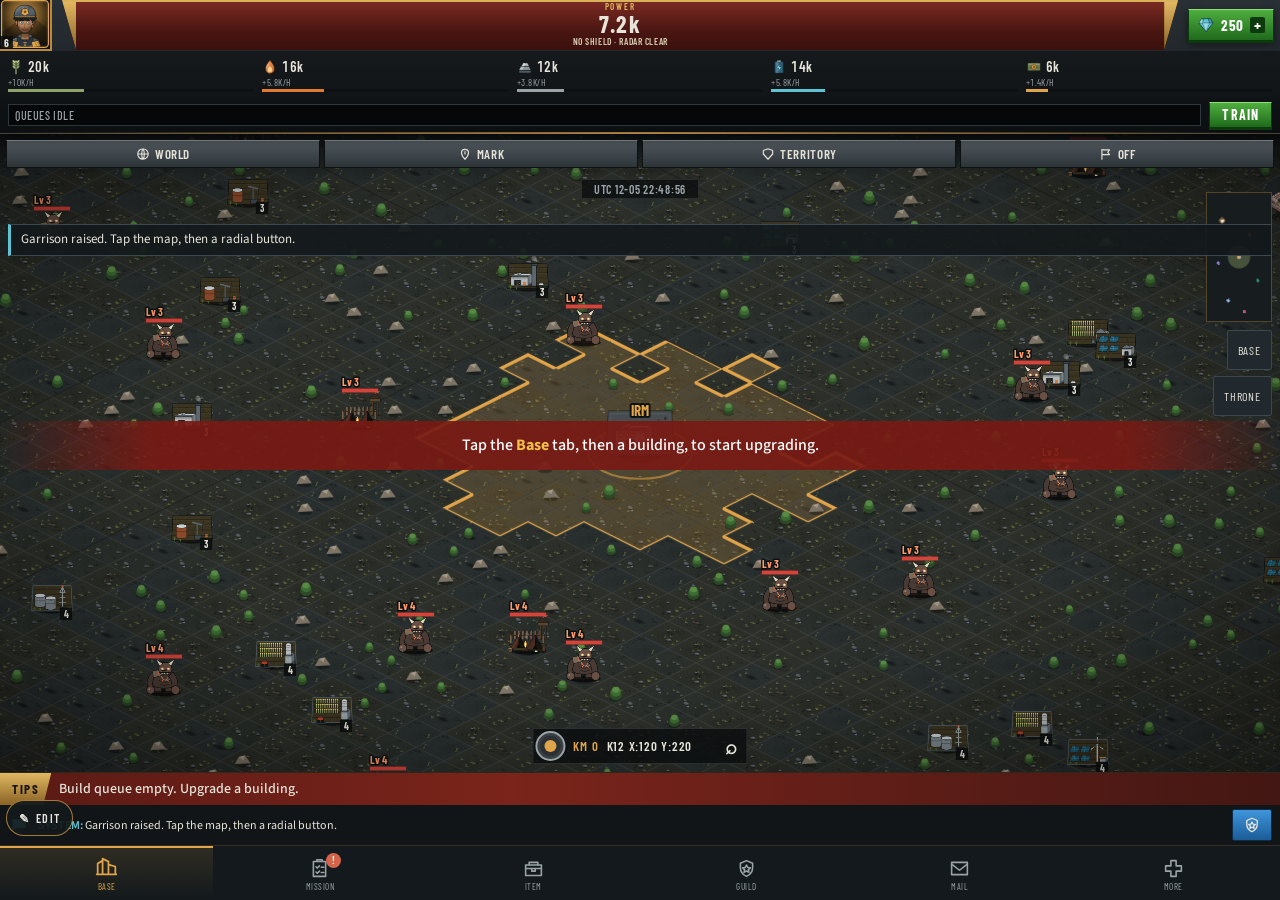
==== commit 0a5e565a: "Game-wide layout editor with on/off Edit pill Co-Authored-By: Claude Sonnet 5.5 <noreply@anthropic.c" ====
--- a/index.html
+++ b/index.html
@@ -60,6 +60,7 @@
 <script src="js/map.js"></script>
 <script src="js/ui.js"></script>
 <script src="js/layout.js"></script>
+<script src="js/editor.js"></script>
 <script src="js/iap.js"></script>
 <script src="js/packs.js"></script>
 <script src="js/cc.js"></script>
--- a/style.css
+++ b/style.css
@@ -505,3 +505,23 @@
 .laygrid img{width:100%;height:100%;object-fit:contain;display:block}
 .laying .isle .cd.sel{outline:2px solid var(--brass)}
 .cd.wired{pointer-events:auto;cursor:pointer}
+
+/* game-wide editor (js/editor.js) */
+.edpill{position:fixed;left:6px;bottom:calc(env(safe-area-inset-bottom) + 64px);z-index:9999;min-height:36px;padding:0 12px;border-radius:18px;border:1px solid rgba(224,164,74,.7);background:rgba(20,26,29,.92);color:#e7e4da;font:600 12px/1 var(--head);letter-spacing:.1em;text-transform:uppercase;display:flex;align-items:center;gap:6px}
+.edpill.on{background:var(--brass);color:#1a1408}
+.edbar{position:fixed;left:6px;right:6px;bottom:calc(env(safe-area-inset-bottom) + 104px);z-index:9998;max-height:46vh;overflow-y:auto;padding:6px 8px;background:rgba(20,26,29,.96);border:1px solid var(--brass);border-radius:6px;display:flex;flex-direction:column;gap:6px;color:#e7e4da}
+.edbar[hidden]{display:none}
+.edrow{display:flex;align-items:center;gap:6px;flex-wrap:wrap}
+.edrow b{font:600 12px/1 var(--head);letter-spacing:.08em;text-transform:uppercase;color:var(--brass);flex:1 1 auto}
+.edrow b.edsel{color:#e7e4da;flex:0 1 auto;max-width:40%;overflow:hidden;text-overflow:ellipsis;white-space:nowrap}
+.edrow.ed-hint{font-size:11px;color:var(--mute)}
+.edbar button,.edbar select{min-height:34px;padding:0 10px;background:#0e1113;color:#e7e4da;border:1px solid var(--line);border-radius:3px;font:inherit;font-size:12px}
+.edbar button.pri{background:var(--brass);color:#1a1408;border-color:var(--brass)}
+.edgrid{display:grid;grid-template-columns:repeat(auto-fill,minmax(56px,1fr));gap:6px;max-height:26vh;overflow-y:auto;overscroll-behavior:contain}
+.edgrid button{aspect-ratio:1;padding:3px}.edgrid img{width:100%;height:100%;object-fit:contain;display:block}
+.edhost{position:relative}
+.edlayer{position:absolute;left:0;top:0;width:100%;height:0;z-index:6;pointer-events:none}
+.edpiece{position:absolute;display:block;height:auto;pointer-events:none;-webkit-user-drag:none;user-select:none}
+.edpiece.wired{pointer-events:auto;cursor:pointer}
+html.editing .edpiece{pointer-events:auto;outline:1px dashed rgba(255,255,255,.5);outline-offset:2px}
+html.editing .edpiece.sel{outline:2px solid #e0a44a;touch-action:none}
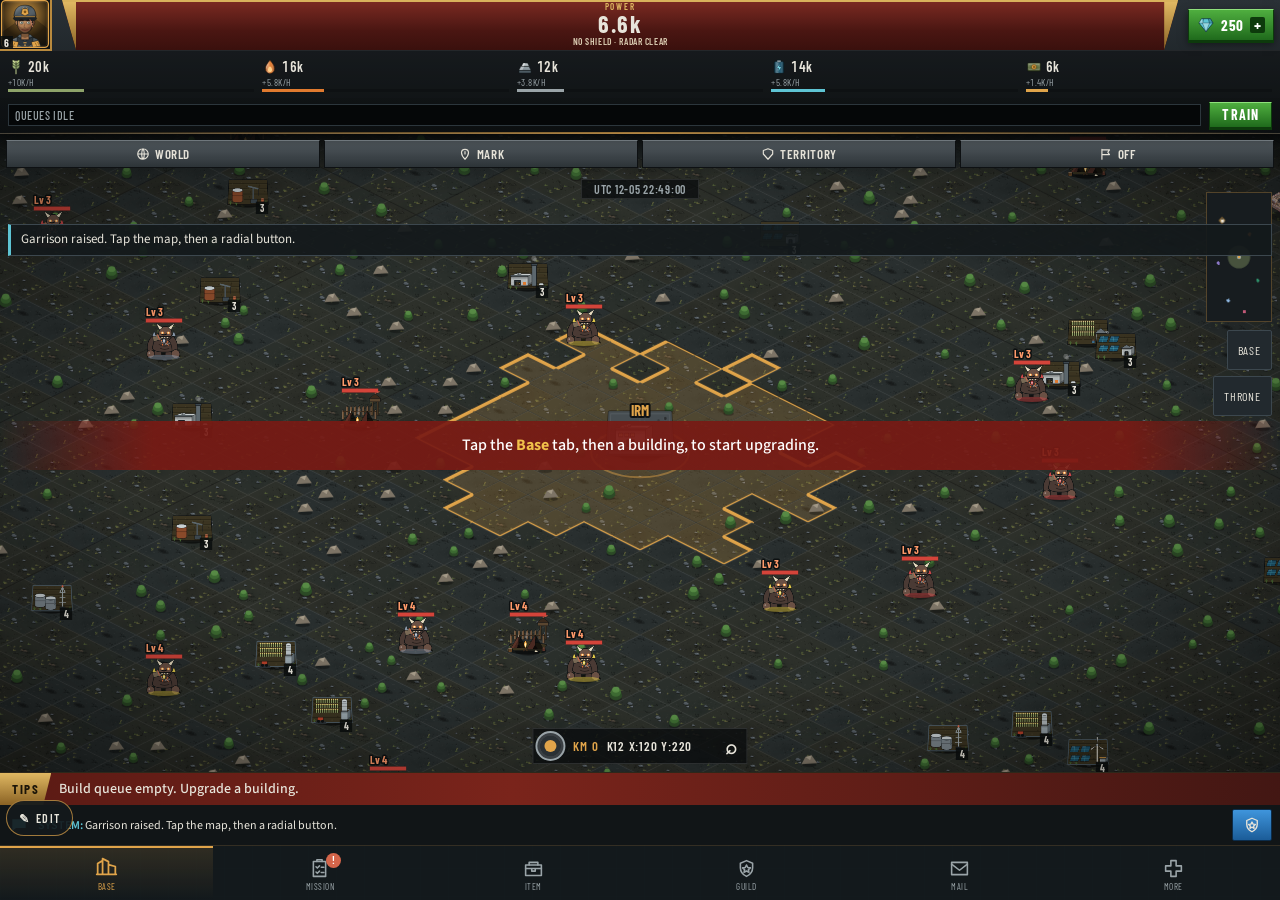
==== commit fcd545e1: "Forge: six rooms, hero level 30 set-gear gate, gems with 4 sockets, Monster Gems, collection sources" ====
--- a/index.html
+++ b/index.html
@@ -63,6 +63,7 @@
 <script src="js/editor.js"></script>
 <script src="js/iap.js"></script>
 <script src="js/packs.js"></script>
+<script src="js/forge.js"></script>
 <script src="js/cc.js"></script>
 <script src="js/bld.js"></script>
 <script src="js/world.js"></script>
--- a/style.css
+++ b/style.css
@@ -437,6 +437,22 @@
 .cityscape{position:relative;margin:0 -10px;padding:0 0 8px;background:var(--bd,none)}
 .chz{display:block;width:calc(100% + 20px);margin:-2px -10px -22px;height:96px;object-fit:cover}
 .chz img{width:100%;height:100%;object-fit:cover;display:block}
+.cpan{container-type:inline-size;overflow-x:auto;overflow-y:hidden;-webkit-overflow-scrolling:touch;scrollbar-width:none;overscroll-behavior-x:contain}
+.cpan::-webkit-scrollbar{display:none}
+.cworld{position:relative;display:flex;width:max-content;background-size:cover;background-position:center}
+.cworld.pano{background-size:100% 100%}
+.cworld{zoom:var(--cz,1)}.cpan.zoomed{overflow-y:auto;touch-action:pan-x pan-y}.cpan{touch-action:pan-x pan-y}
+.cworld.floor{background-size:100cqw auto;background-repeat:repeat;background-position:0 0}
+.cworld .cedge{position:absolute;left:0;bottom:0;width:100%;height:auto;pointer-events:none;z-index:0}
+.cworld .isle{flex:0 0 auto;width:100cqw}
+.cworld .isle.side{width:60cqw}
+.zbar{display:flex;align-items:center;gap:6px;margin:6px 10px}
+.zbar button{min-height:32px;padding:0 12px;background:rgba(20,26,29,.82);color:var(--mute);border:1px solid rgba(224,164,74,.35);border-radius:16px;font:600 11px/1 var(--head);letter-spacing:.1em;text-transform:uppercase}
+.zbar button.on{background:var(--brass);color:#1a1408;border-color:var(--brass)}
+.zbar span{flex:1;text-align:right;font-size:11px;color:var(--mute);text-shadow:0 1px 2px rgba(0,0,0,.5)}
+.cclouds{position:absolute;inset:0;pointer-events:none;z-index:4;background:radial-gradient(ellipse 220px 70px at 12% 30%,rgba(30,36,24,.13),transparent 70%),radial-gradient(ellipse 280px 90px at 46% 62%,rgba(30,36,24,.1),transparent 70%),radial-gradient(ellipse 200px 60px at 80% 22%,rgba(30,36,24,.12),transparent 70%);background-size:50% 100%;animation:ccloud 90s linear infinite}
+@keyframes ccloud{from{background-position:0 0}to{background-position:-50% 0}}
+@media (prefers-reduced-motion:reduce){.cclouds{animation:none}}
 .isle{position:relative;margin:0;filter:drop-shadow(0 6px 8px rgba(30,38,20,.25))}
 .isle .ground{position:absolute;inset:0;width:100%;height:100%;display:block;pointer-events:none}
 .cd{position:absolute;display:block;pointer-events:none;transform:translate(-50%,-70%);z-index:1}
@@ -525,3 +541,47 @@
 .edpiece.wired{pointer-events:auto;cursor:pointer}
 html.editing .edpiece{pointer-events:auto;outline:1px dashed rgba(255,255,255,.5);outline-offset:2px}
 html.editing .edpiece.sel{outline:2px solid #e0a44a;touch-action:none}
+
+.edbar.top{bottom:auto;top:calc(env(safe-area-inset-top) + 8px)}
+.edbar button.dng{border-color:#d9534f;color:#ff9c96}
+.edbar button{min-height:32px;padding:0 8px}
+html.editing,html.editing body,html.editing #app,html.editing #main,html.editing .page,html.editing #dbody,html.editing button,html.editing [data-a]{touch-action:pan-x pan-y}
+html.editing .edui,html.editing .edui *{touch-action:manipulation}
+html.editing #main{will-change:transform}
+
+.cworld .ground{-webkit-mask-image:linear-gradient(180deg,transparent 0,#000 5%,#000 93%,transparent 100%);mask-image:linear-gradient(180deg,transparent 0,#000 5%,#000 93%,transparent 100%)}
+
+/* ---- hero screen ---- */
+.hs{padding:10px}
+.hs-top{display:flex;align-items:center;gap:8px}
+.hs-top .h{font-size:20px}
+.hs-stage{display:grid;grid-template-columns:76px 1fr 76px;gap:6px;align-items:start;margin:10px 0}
+.hs-col{display:flex;flex-direction:column;gap:6px}
+.hslot{position:relative;display:flex;flex-direction:column;align-items:center;gap:1px;background:rgba(0,0,0,.25);border:1px solid var(--line);padding:3px 2px;color:var(--mute);font-size:11px;font-family:var(--head);text-transform:uppercase;letter-spacing:.04em}
+.hslot.on{border-color:var(--brass);color:var(--brass)}
+.hslot .ui{width:48px;height:48px;margin:0}
+.hslot .dot,.hs-tabs .dot,.hs-tabs button{position:relative}
+.hslot .dot,.hs-tabs .dot{position:absolute;right:3px;top:3px;width:9px;height:9px;border-radius:50%;background:var(--signal);box-shadow:0 0 6px var(--signal)}
+.hs-fig{background:none;border:0;padding:0;display:flex;justify-content:center;align-items:flex-end;min-height:250px}
+.hs-fig svg,.hs-fig img{width:100%;max-width:190px;height:auto;transform-origin:50% 100%;animation:hidle 3.2s ease-in-out infinite}
+.hs-fig.flex svg,.hs-fig.flex img{animation:hflex .9s ease-out}
+.hs-fig.strike svg,.hs-fig.strike img{animation:hstrike .7s ease-out}
+.hs-fig .harmL,.hs-fig .harmR{transform-box:fill-box;transform-origin:50% 0}
+.hs-fig.flex .harmL{animation:harmup .9s ease-out}.hs-fig.flex .harmR{animation:harmup .9s ease-out reverse}
+.hset{display:flex;flex-direction:column;align-items:center;text-align:center;font-size:10px;color:var(--mute);border:1px dashed var(--line);padding:4px 2px;line-height:1.2}
+.hset b{font-size:16px;color:var(--brass)}
+.hs-stats{display:grid;grid-template-columns:1fr 1fr;gap:4px 12px}
+.hst{display:flex;justify-content:space-between;font-size:13px;border-bottom:1px solid rgba(60,71,78,.5);padding:2px 0}
+.up{color:#8ef0b0;font-style:normal}.dn{color:var(--signal)}.eq{color:var(--mute)}
+@keyframes hidle{0%,100%{transform:scale(1)}50%{transform:scale(1.015,1.025)}}
+@keyframes hflex{0%{transform:scale(1)}30%{transform:scale(1.07,.97)}60%{transform:scale(1.04,1.04)}100%{transform:scale(1)}}
+@keyframes hstrike{0%{transform:translateX(0) rotate(0)}35%{transform:translateX(10px) rotate(4deg)}100%{transform:translateX(0) rotate(0)}}
+@keyframes harmup{0%{transform:rotate(0)}40%{transform:rotate(-70deg)}100%{transform:rotate(0)}}
+@media (prefers-reduced-motion:reduce){.hs-fig svg,.hs-fig img{animation:none!important}}
+.mimg{flex:none;width:44px;height:44px;object-fit:contain;background:radial-gradient(circle at 50% 40%,#5a2018,#150808);border:1px solid var(--line);margin-right:8px}
+.sock{flex:none;width:34px;height:34px;display:inline-flex;align-items:center;justify-content:center;background:rgba(0,0,0,.3);border:1px solid var(--line);padding:0}
+.sock .ui{width:30px;height:30px;margin:0}
+.sock.on{border-color:var(--brass)}
+.sock.lk{opacity:.6}
+button.sock{cursor:pointer}
+.linkish{background:none;border:0;padding:0;color:inherit;font:inherit;text-decoration:underline dotted;cursor:pointer}
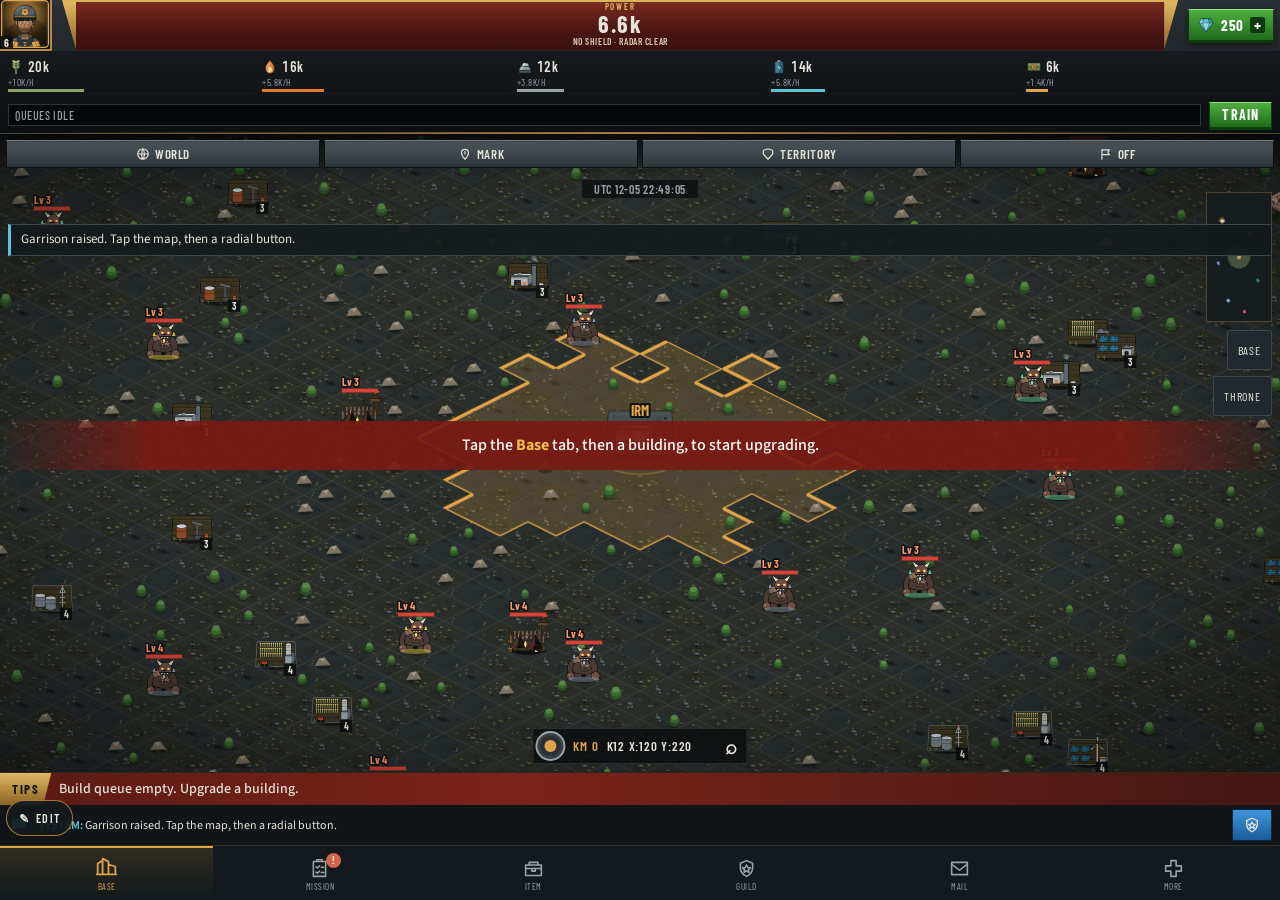
==== commit 2d1eaef8: "VIP system: 15 permanent levels from packs and Alliance Store, VIP screen, 10-image badge prompts Co" ====
--- a/index.html
+++ b/index.html
@@ -46,6 +46,7 @@
 <div id="alarm"></div>
 <div id="aura"></div>
 <script src="js/data.js"></script>
+<script src="js/vip.js"></script>
 <script src="js/engine.js"></script>
 <script src="js/kingdoms.js"></script>
 <script src="js/art.js"></script>
@@ -63,6 +64,7 @@
 <script src="js/editor.js"></script>
 <script src="js/iap.js"></script>
 <script src="js/packs.js"></script>
+<script src="js/vipui.js"></script>
 <script src="js/forge.js"></script>
 <script src="js/cc.js"></script>
 <script src="js/bld.js"></script>
--- a/style.css
+++ b/style.css
@@ -585,3 +585,22 @@
 .sock.lk{opacity:.6}
 button.sock{cursor:pointer}
 .linkish{background:none;border:0;padding:0;color:inherit;font:inherit;text-decoration:underline dotted;cursor:pointer}
+
+/* ---- skill trees ---- */
+.skt{display:flex;align-items:stretch;gap:6px;margin:6px 0}
+.skl{flex:none;width:44px;font:600 11px var(--head);text-transform:uppercase;letter-spacing:.05em;color:var(--mute);display:flex;align-items:center}
+.skr{display:grid;grid-template-columns:repeat(3,minmax(0,1fr));gap:6px;flex:1;min-width:0}
+.skn{min-width:0;overflow-wrap:anywhere;display:flex;flex-direction:column;align-items:flex-start;gap:1px;padding:5px 6px;min-height:58px;border:1px solid var(--line);background:rgba(0,0,0,.25);color:var(--bone);text-align:left;font-size:11px;line-height:1.15}
+.skn b{font:600 12px var(--head);text-transform:uppercase;letter-spacing:.03em}
+.skn.on{border-color:var(--brass);background:rgba(224,164,74,.18)}
+.skn.can{border-color:#8ef0b0}
+.skn.lock{opacity:.45}
+.sk-ic{display:inline-flex;align-items:center;justify-content:center;width:22px;height:22px;margin-bottom:2px;border-radius:50%;background:var(--raised);font:700 10px var(--head);font-style:normal;color:var(--brass)}
+.sk-ic img{width:22px;height:22px}
+/* VIP */
+.vbadge{position:relative;width:64px;height:74px;flex:none}.vbadge svg,.vbadge img{width:100%;height:100%;object-fit:contain;display:block}
+.vbadge i{position:absolute;left:0;right:0;top:34%;text-align:center;font-style:normal;font-size:22px;color:#fff;text-shadow:0 1px 2px #000}.vbadge.off{opacity:.6}
+.vline{font-size:14px;margin-bottom:6px}.vbar{height:22px;background:var(--ink);border:1px solid var(--line);position:relative;margin-bottom:4px}
+.vbar span{position:absolute;left:0;top:0;bottom:0;background:linear-gradient(180deg,#5b7fb0,#2e4d7a)}.vbar em{position:absolute;inset:0;display:flex;align-items:center;justify-content:center;font-style:normal;font-size:13px}
+.vperks{display:grid;gap:6px}.vperk{padding:9px 12px;background:#2e4a73;border:1px solid #4a6a99;font-size:14px}
+.vhead .flex{gap:12px;align-items:center}.panel>.hd:has(.btn){justify-content:space-between}
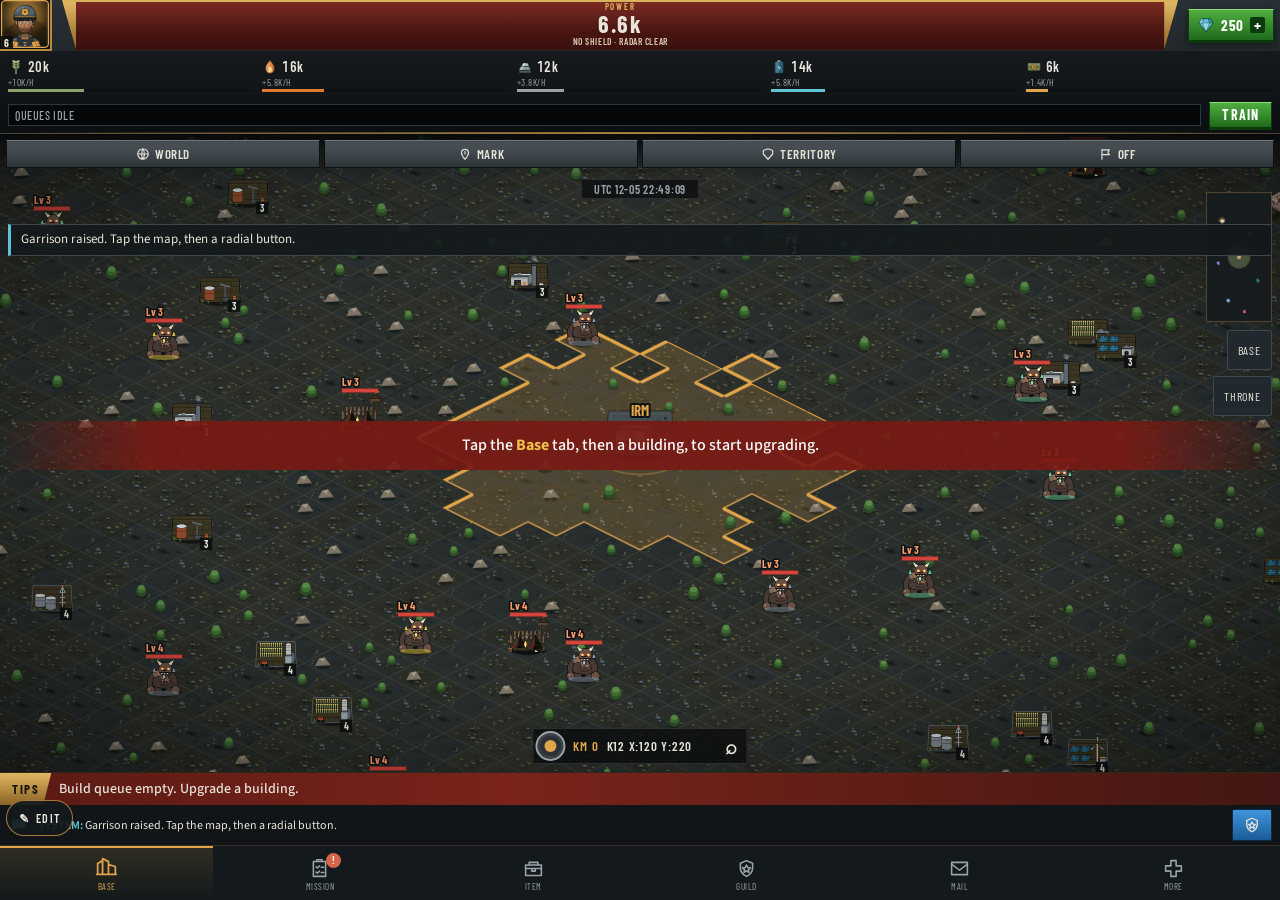
==== commit ea4aa347: "Items: Special and Speed Up store tabs, item bag, boosts, teleport items, VIP point items for real m" ====
--- a/index.html
+++ b/index.html
@@ -65,6 +65,7 @@
 <script src="js/iap.js"></script>
 <script src="js/packs.js"></script>
 <script src="js/vipui.js"></script>
+<script src="js/items.js"></script>
 <script src="js/forge.js"></script>
 <script src="js/cc.js"></script>
 <script src="js/bld.js"></script>
--- a/style.css
+++ b/style.css
@@ -604,3 +604,5 @@
 .vbar span{position:absolute;left:0;top:0;bottom:0;background:linear-gradient(180deg,#5b7fb0,#2e4d7a)}.vbar em{position:absolute;inset:0;display:flex;align-items:center;justify-content:center;font-style:normal;font-size:13px}
 .vperks{display:grid;gap:6px}.vperk{padding:9px 12px;background:#2e4a73;border:1px solid #4a6a99;font-size:14px}
 .vhead .flex{gap:12px;align-items:center}.panel>.hd:has(.btn){justify-content:space-between}
+
+.rwic.itic{background:linear-gradient(135deg,#243642,#10181d)}.rwic.itic svg{width:44px;height:44px}.iticon{width:100%;height:100%;object-fit:contain}
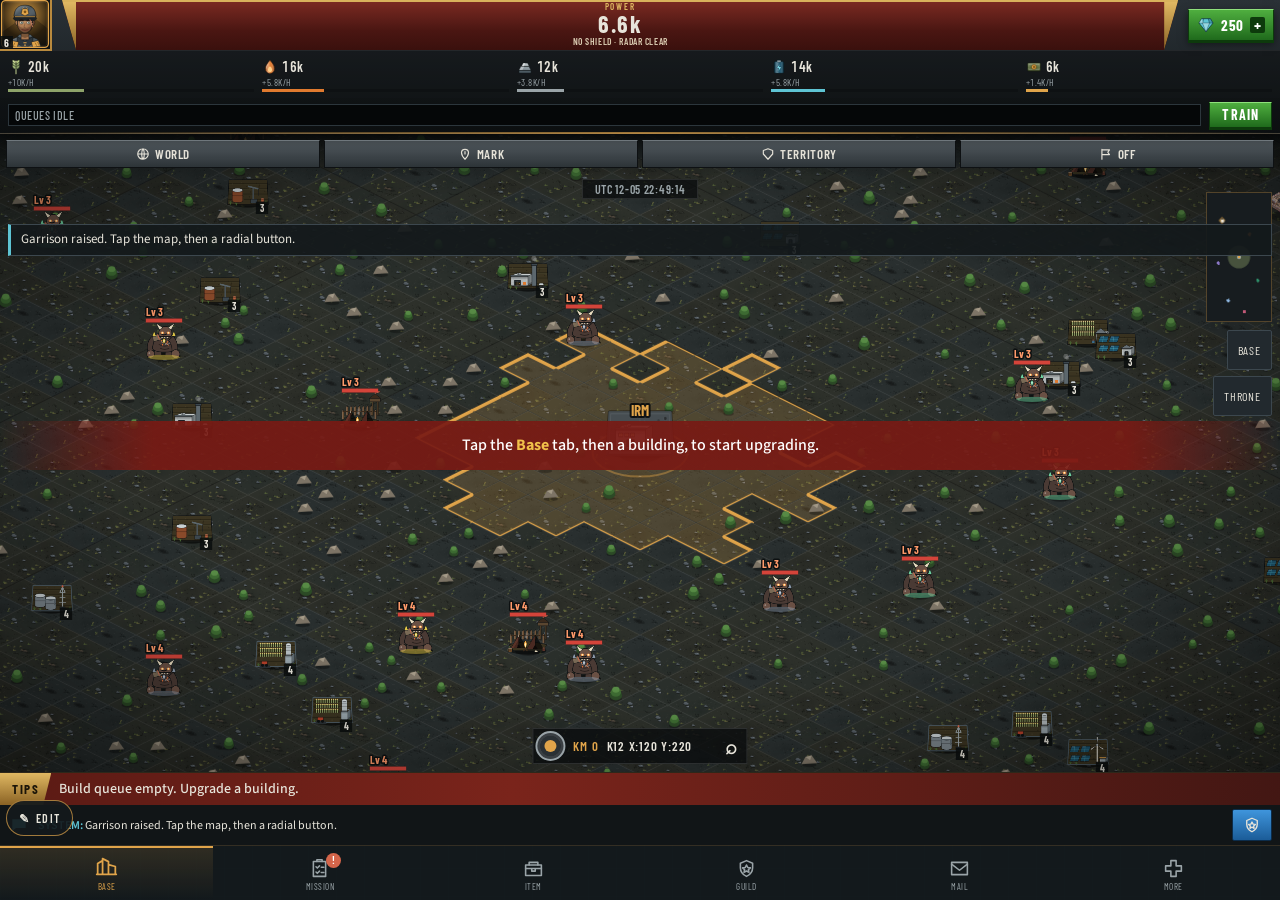
==== commit d57a958b: "Revert "Items: Special and Speed Up store tabs, item bag, boosts, teleport items, VIP point items fo" ====
--- a/index.html
+++ b/index.html
@@ -65,7 +65,6 @@
 <script src="js/iap.js"></script>
 <script src="js/packs.js"></script>
 <script src="js/vipui.js"></script>
-<script src="js/items.js"></script>
 <script src="js/forge.js"></script>
 <script src="js/cc.js"></script>
 <script src="js/bld.js"></script>
--- a/style.css
+++ b/style.css
@@ -604,5 +604,3 @@
 .vbar span{position:absolute;left:0;top:0;bottom:0;background:linear-gradient(180deg,#5b7fb0,#2e4d7a)}.vbar em{position:absolute;inset:0;display:flex;align-items:center;justify-content:center;font-style:normal;font-size:13px}
 .vperks{display:grid;gap:6px}.vperk{padding:9px 12px;background:#2e4a73;border:1px solid #4a6a99;font-size:14px}
 .vhead .flex{gap:12px;align-items:center}.panel>.hd:has(.btn){justify-content:space-between}
-
-.rwic.itic{background:linear-gradient(135deg,#243642,#10181d)}.rwic.itic svg{width:44px;height:44px}.iticon{width:100%;height:100%;object-fit:contain}
